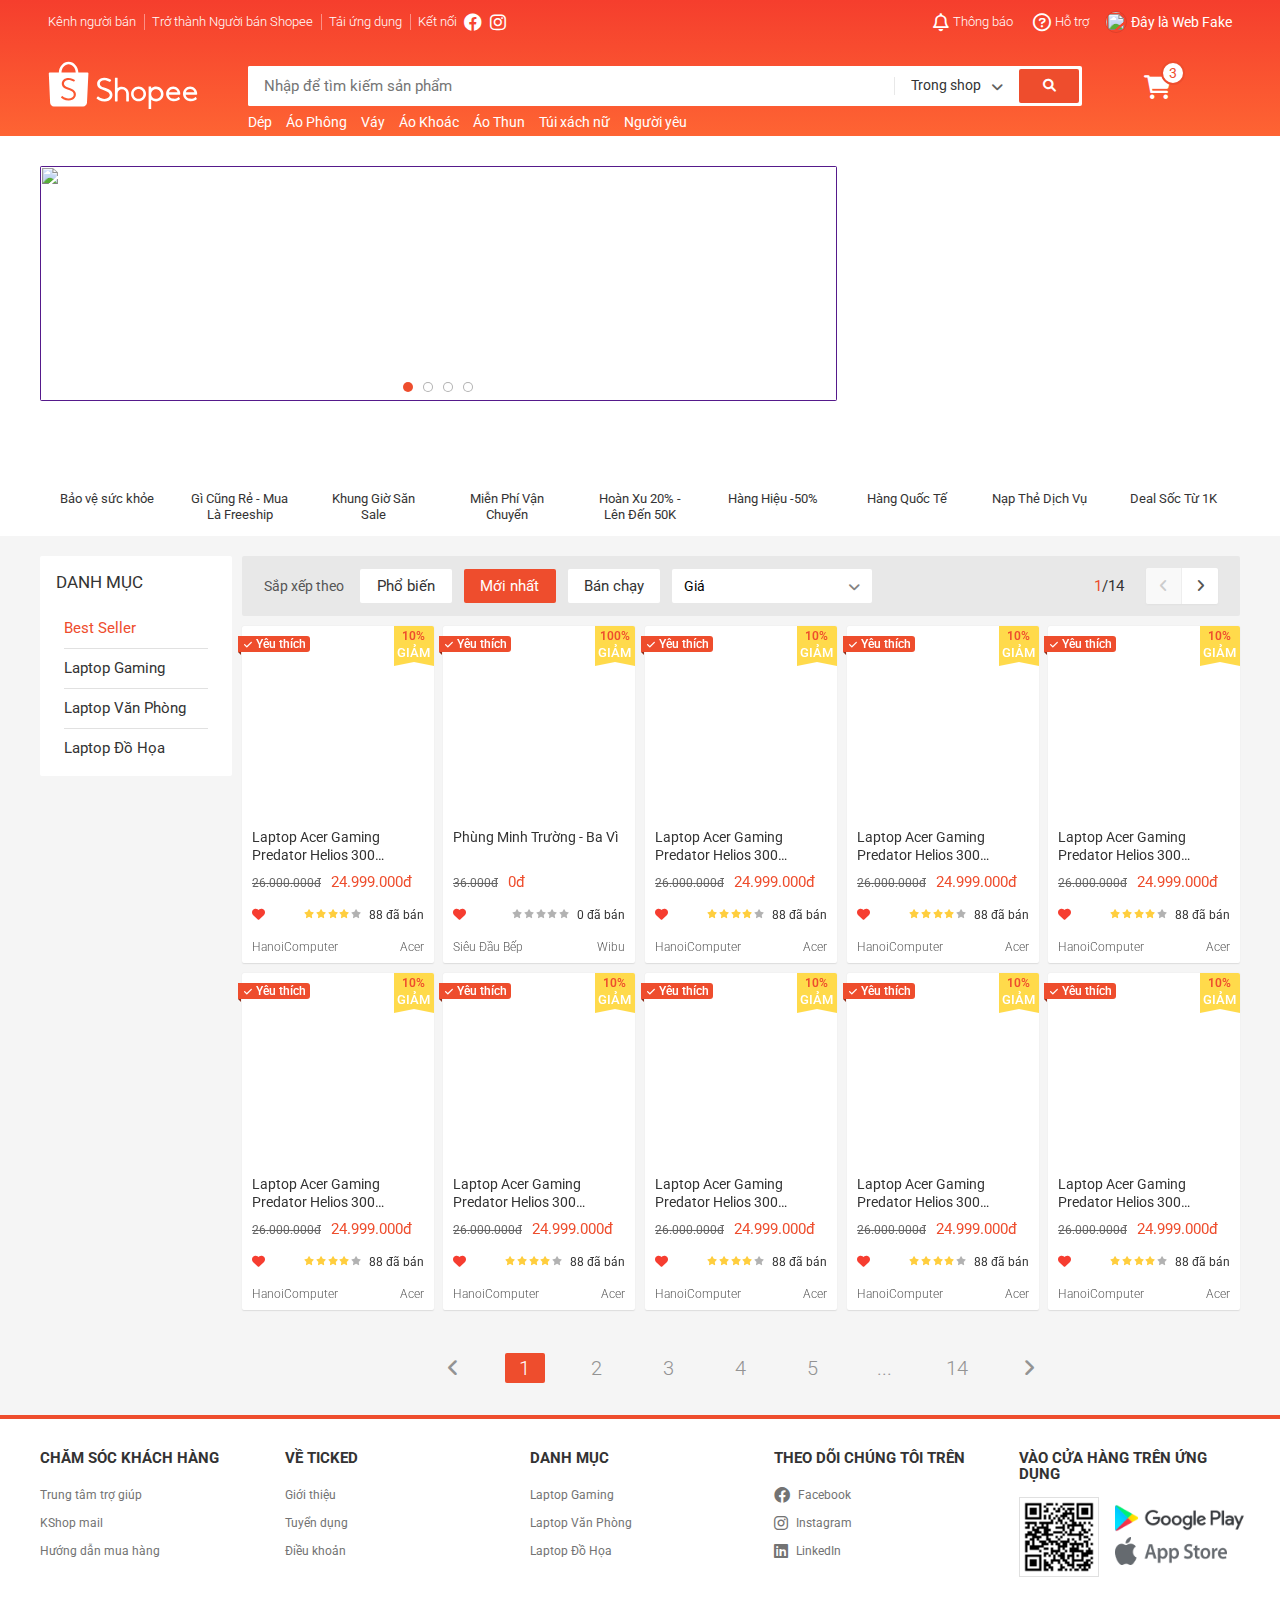
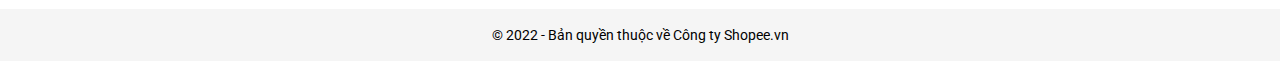
==== index.html @ f44d0841 "Bán SV" ====
<!DOCTYPE html>
<html lang="en">

<head>
    <meta charset="UTF-8">
    <meta http-equiv="X-UA-Compatible" content="IE=edge">
    <meta name="viewport" content="width=device-width, initial-scale=1.0">
    <title>Shopee Việt Nam | Mua và Bán Trên Ứng Dụng Di Động hoặc Website</title>
    <link rel="shortcut icon" href="./assets/img/shopee.svg" type="image/x-icon">
    <link rel="stylesheet" href="./assets/css/normalize.min.css">
    <link rel="stylesheet" href="./assets/css/base.css">
    <link rel="stylesheet" href="./assets/css/main.css">
    <link rel="stylesheet" href="./assets/css/grid.css">
    <link rel="stylesheet" href="./assets/css/responsive.css">
    <link rel="stylesheet" href="./assets/font/fontawesome-free-6.1.1/css/all.min.css">
    <link href="https://fonts.googleapis.com/css2?family=Roboto:wght@300;400;500;700&display=swap&subset=vietnamese"
        rel="stylesheet">
</head>

<body>
    <div class="app">
        <!-- Header -->
        <header class="header">
            <div class="grid wide">
                <nav class="header__navbar hide-on-mobile-tablet">
                    <ul class="header__navbar-list">
                        <li class="header__navbar-item">
                            <a href="https://banhang.shopee.vn/"
                                class="header__navbar-item-link header__navbar-item--separate">Kênh người bán</a>
                        </li>
                        <li class="header__navbar-item">
                            <a href="https://shopee.vn/m/sell-on-shopee"
                                class="header__navbar-item-link header__navbar-item--separate">Trở thành Người bán
                                Shopee</a>
                        </li>
                        <li class="header__navbar-item header__navbar-item--has-qr header__navbar-item--separate">
                            Tải ứng dụng

                            <!-- Header QR Code -->
                            <div class="header__qr">
                                <img class="header__qr-img" src="./assets/img/qr_code.png" alt="QR code">
                                <div class="header__qr-apps">
                                    <a href="" class="header__qr-link">
                                        <img src="./assets/img/googleplay.png" alt="Google Play"
                                            class="header__qr-download-img">
                                    </a>
                                    <a href="" class="header__qr-link">
                                        <img src="./assets/img/appstore.png" alt="Appstore"
                                            class="header__qr-download-img">
                                    </a>
                                </div>
                            </div>
                        </li>
                        <li class="header__navbar-item">
                            <span class="header__navbar-title--no-pointer">Kết nối</span>
                            <a href="https://www.facebook.com/khoahd7621/" class="header__navbar-icon-link">
                                <i class="header__navbar-icon fa-brands fa-facebook"></i>
                            </a>
                            <a href="https://www.instagram.com/khoahd7621/" class="header__navbar-icon-link">
                                <i class="header__navbar-icon fa-brands fa-instagram"></i>
                            </a>
                        </li>
                    </ul>
                    <ul class="header__navbar-list">
                        <li class="header__navbar-item header__navbar-item--has-notify">
                            <a href="#" class="header__navbar-item-link">
                                <i class="header__navbar-icon far fa-bell"></i>
                                Thông báo
                            </a>

                            <!-- Header Notification  -->
                            <div class="header__notify">
                                <header class="header__notify-header">
                                    <h3>Thông báo mới nhận</h3>
                                </header>
                                <ul class="header__notify-list">
                                    <li class="header__notify-item header__notify-item--viewed">
                                        <a href="" class="header__notify-link">
                                            <img src="https://www.vietskin.vn/wp-content/uploads/2020/08/image-skincare-9.jpg"
                                                alt="" class="header__notify-img">
                                            <div class="header__notify-info">
                                                <span class="header__notify-name">Xác thực chính hãng nguồn gốc các sản
                                                    phẩm Ohui</span>
                                                <span class="header__notify-description">Xác thực chính hãng nguồn gốc
                                                    các sản phẩm Ohui</span>
                                            </div>
                                        </a>
                                    </li>
                                    <li class="header__notify-item">
                                        <a href="" class="header__notify-link">
                                            <img src="https://luanvanviet.com/wp-content/uploads/2020/08/hinh-anh-san-pham-la-gi-4.jpg"
                                                alt="" class="header__notify-img">
                                            <div class="header__notify-info">
                                                <span class="header__notify-name">Sale Sốc bộ dưỡng Ohui The First Tái
                                                    tạo trẻ hóa da SALE OFF 70%</span>
                                                <span class="header__notify-description">Siêu sale duy nhất 3 ngày 11 -
                                                    13/12/2022</span>
                                            </div>
                                        </a>
                                    </li>
                                    <li class="header__notify-item">
                                        <a href="" class="header__notify-link">
                                            <img src="http://d20aeo683mqd6t.cloudfront.net/vi/articles/title_images/000/040/760/medium/Hadalabo-5822.jpg?2021"
                                                alt="" class="header__notify-img">
                                            <div class="header__notify-info">
                                                <span class="header__notify-name">DA NHẠY CẢM THÌ CÓ DÙNG ĐƯỢC SECRET
                                                    KHÔNG?</span>
                                                <span class="header__notify-description">"Da mình nhạy cảm thì có dùng
                                                    được Secret không?"</span>
                                            </div>
                                        </a>
                                    </li>
                                    <li class="header__notify-item">
                                        <a href="" class="header__notify-link">
                                            <img src="https://www.thmilk.vn/wp-content/uploads/2021/03/RICE_464x297.jpg"
                                                alt="" class="header__notify-img">
                                            <div class="header__notify-info">
                                                <span class="header__notify-name">BỘ SƯU TẬP PHIÊN BẢN GIỚI HẠN MÙA LỆ
                                                    HỘI 2021</span>
                                                <span class="header__notify-description">BỘ SƯU TẬP PHIÊN BẢN GIỚI HẠN
                                                    MÙA LỆ HỘI 2021</span>
                                            </div>
                                        </a>
                                    </li>
                                </ul>
                                <footer class="header__notify-footer">
                                    <a href="#" class="header__notify-footer-btn">
                                        Xem tất cả
                                    </a>
                                </footer>
                            </div>
                        </li>
                        <li class="header__navbar-item">
                            <a href="https://help.shopee.vn/vn/s" class="header__navbar-item-link">
                                <i class="header__navbar-icon far fa-circle-question"></i>
                                Hỗ trợ
                            </a>
                        </li>
                        <!-- <li class="header__navbar-item header__navbar-item--bold header__navbar-item--separate">
                            Đăng ký
                        </li>
                        <li class="header__navbar-item header__navbar-item--bold">
                            Đăng nhập
                        </li> -->
                        <li class="header__navbar-item header__navbar-user">
                            <img src="https://i.pinimg.com/736x/13/2e/a7/132ea72d2bc3b85d90409c9e8f2d0f4a.jpg" alt=""
                                class="header__navbar-user-img">
                            <span class="header__navbar-user-name">Đây là Web Fake</span>

                            <ul class="header__navbar-user-menu">
                                <li class="header__navbar-user-item">
                                    <a href="">Tài khoản của tôi</a>
                                </li>
                                <li class="header__navbar-user-item">
                                    <a href="">Địa chỉ của tôi</a>
                                </li>
                                <li class="header__navbar-user-item">
                                    <a href="">Đơn mua</a>
                                </li>
                                <li class="header__navbar-user-item header__navbar-user-item--separate">
                                    <a href="">Đăng xuất</a>
                                </li>
                            </ul>
                        </li>
                    </ul>
                </nav>

                <!-- Header with search -->
                <div class="header-with-search">
                    <label for="mobile-search-checkbox" class="header__mobile-search">
                        <i class="header__mobile-search-icon fa-solid fa-magnifying-glass"></i>
                    </label>

                    <div class="header__logo hide-on-tablet">
                        <a href="./" class="header__logo-link">
                            <svg viewBox="0 0 192 65"
                                class="header__logo-img shopee-svg-icon header-with-search__shopee-logo icon-shopee-logo">
                                <g fill-rule="evenodd">
                                    <path fill="#fff"
                                        d="M35.6717403 44.953764c-.3333497 2.7510509-2.0003116 4.9543414-4.5823845 6.0575984-1.4379707.6145919-3.36871.9463856-4.896954.8421628-2.3840266-.0911143-4.6237865-.6708937-6.6883352-1.7307424-.7375522-.3788551-1.8370513-1.1352759-2.6813095-1.8437757-.213839-.1790053-.239235-.2937577-.0977428-.4944671.0764015-.1151823.2172535-.3229831.5286218-.7791994.45158-.6616533.5079208-.7446018.5587128-.8221779.14448-.2217688.3792333-.2411091.6107855-.0588804.0243289.0189105.0243289.0189105.0426824.0333083.0379873.0294402.0379873.0294402.1276204.0990653.0907002.0706996.14448.1123887.166248.1287205 2.2265285 1.7438508 4.8196989 2.7495466 7.4376251 2.8501162 3.6423042-.0496401 6.2615109-1.6873341 6.7308041-4.2020035.5160305-2.7675977-1.6565047-5.1582742-5.9070334-6.4908212-1.329344-.4166762-4.6895175-1.7616869-5.3090528-2.1250697-2.9094471-1.7071043-4.2697358-3.9430584-4.0763845-6.7048539.296216-3.8283059 3.8501677-6.6835796 8.340785-6.702705 2.0082079-.004083 4.0121475.4132378 5.937338 1.2244562.6816382.2873109 1.8987274.9496089 2.3189359 1.2633517.2420093.1777159.2898136.384872.1510957.60836-.0774686.12958-.2055158.3350171-.4754821.7632974l-.0029878.0047276c-.3553311.5640922-.3664286.5817134-.447952.7136572-.140852.2144625-.3064598.2344475-.5604202.0732783-2.0600669-1.3839063-4.3437898-2.0801572-6.8554368-2.130442-3.126914.061889-5.4706057 1.9228561-5.6246892 4.4579402-.0409751 2.2896772 1.676352 3.9613243 5.3858811 5.2358503 7.529819 2.4196871 10.4113092 5.25648 9.869029 9.7292478M26.3725216 5.42669372c4.9022893 0 8.8982174 4.65220288 9.0851664 10.47578358H17.2875686c.186949-5.8235807 4.1828771-10.47578358 9.084953-10.47578358m25.370857 11.57065968c0-.6047069-.4870064-1.0948761-1.0875481-1.0948761h-11.77736c-.28896-7.68927544-5.7774923-13.82058185-12.5059489-13.82058185-6.7282432 0-12.2167755 6.13130641-12.5057355 13.82058185l-11.79421958.0002149c-.59136492.0107446-1.06748731.4968309-1.06748731 1.0946612 0 .0285807.00106706.0569465.00320118.0848825H.99995732l1.6812605 37.0613963c.00021341.1031483.00405483.2071562.01173767.3118087.00170729.0236381.003628.0470614.00554871.0704847l.00362801.0782207.00405483.004083c.25545428 2.5789222 2.12707837 4.6560709 4.67201764 4.7519129l.00576212.0055872h37.4122078c.0177132.0002149.0354264.0004298.0531396.0004298.0177132 0 .0354264-.0002149.0531396-.0004298h.0796027l.0017073-.0015043c2.589329-.0706995 4.6867431-2.1768587 4.9082648-4.787585l.0012805-.0012893.0017073-.0350275c.0021341-.0275062.0040548-.0547975.0057621-.0823037.0040548-.065757.0068292-.1312992.0078963-.1964115l1.8344904-37.207738h-.0012805c.001067-.0186956.0014939-.0376062.0014939-.0565167M176.465457 41.1518926c.720839-2.3512494 2.900423-3.9186779 5.443734-3.9186779 2.427686 0 4.739107 1.6486899 5.537598 3.9141989l.054826.1556978h-11.082664l.046506-.1512188zm13.50267 3.4063683c.014933.0006399.014933.0006399.036906.0008531.021973-.0002132.021973-.0002132.044372-.0008531.53055-.0243144.950595-.4766911.950595-1.0271786 0-.0266606-.000853-.0496953-.00256-.0865936.000427-.0068251.000427-.020262.000427-.0635588 0-5.1926268-4.070748-9.4007319-9.09145-9.4007319-5.020488 0-9.091235 4.2081051-9.091235 9.4007319 0 .3871116.022399.7731567.067838 1.1568557l.00256.0204753.01408.1013102c.250022 1.8683731 1.047233 3.5831812 2.306302 4.9708108-.00064-.0006399.00064.0006399.007253.0078915 1.396026 1.536289 3.291455 2.5833031 5.393601 2.9748936l.02752.0053321v-.0027727l.13653.0228215c.070186.0119439.144211.0236746.243409.039031 2.766879.332724 5.221231-.0661182 7.299484-1.1127057.511777-.2578611.971928-.5423827 1.37064-.8429007.128211-.0968312.243622-.1904632.34346-.2781231.051412-.0452164.092372-.083181.114131-.1051493.468898-.4830897.498124-.6543572.215249-1.0954297-.31146-.4956734-.586228-.9179769-.821744-1.2675504-.082345-.1224254-.154023-.2267215-.214396-.3133151-.033279-.0475624-.033279-.0475624-.054399-.0776356-.008319-.0117306-.008319-.0117306-.013866-.0191956l-.00256-.0038391c-.256208-.3188605-.431565-.3480805-.715933-.0970445-.030292.0268739-.131624.1051493-.14997.1245582-1.999321 1.775381-4.729508 2.3465571-7.455854 1.7760208-.507724-.1362888-.982595-.3094759-1.419919-.5184948-1.708127-.8565509-2.918343-2.3826022-3.267563-4.1490253l-.02752-.1394881h13.754612zM154.831964 41.1518926c.720831-2.3512494 2.900389-3.9186779 5.44367-3.9186779 2.427657 0 4.739052 1.6486899 5.537747 3.9141989l.054612.1556978h-11.082534l.046505-.1512188zm13.502512 3.4063683c.015146.0006399.015146.0006399.037118.0008531.02176-.0002132.02176-.0002132.044159-.0008531.530543-.0243144.950584-.4766911.950584-1.0271786 0-.0266606-.000854-.0496953-.00256-.0865936.000426-.0068251.000426-.020262.000426-.0635588 0-5.1926268-4.070699-9.4007319-9.091342-9.4007319-5.020217 0-9.091343 4.2081051-9.091343 9.4007319 0 .3871116.022826.7731567.068051 1.1568557l.00256.0204753.01408.1013102c.250019 1.8683731 1.04722 3.5831812 2.306274 4.9708108-.00064-.0006399.00064.0006399.007254.0078915 1.396009 1.536289 3.291417 2.5833031 5.393538 2.9748936l.027519.0053321v-.0027727l.136529.0228215c.070184.0119439.144209.0236746.243619.039031 2.766847.332724 5.22117-.0661182 7.299185-1.1127057.511771-.2578611.971917-.5423827 1.370624-.8429007.128209-.0968312.243619-.1904632.343456-.2781231.051412-.0452164.09237-.083181.11413-.1051493.468892-.4830897.498118-.6543572.215246-1.0954297-.311457-.4956734-.586221-.9179769-.821734-1.2675504-.082344-.1224254-.154022-.2267215-.21418-.3133151-.033492-.0475624-.033492-.0475624-.054612-.0776356-.008319-.0117306-.008319-.0117306-.013866-.0191956l-.002346-.0038391c-.256419-.3188605-.431774-.3480805-.716138-.0970445-.030292.0268739-.131623.1051493-.149969.1245582-1.999084 1.775381-4.729452 2.3465571-7.455767 1.7760208-.507717-.1362888-.982582-.3094759-1.419902-.5184948-1.708107-.8565509-2.918095-2.3826022-3.267311-4.1490253l-.027733-.1394881h13.754451zM138.32144123 49.7357905c-3.38129629 0-6.14681004-2.6808521-6.23169343-6.04042014v-.31621743c.08401943-3.35418649 2.85039714-6.03546919 6.23169343-6.03546919 3.44242097 0 6.23320537 2.7740599 6.23320537 6.1960534 0 3.42199346-2.7907844 6.19605336-6.23320537 6.19605336m.00172791-15.67913203c-2.21776751 0-4.33682838.7553485-6.03989586 2.140764l-.19352548.1573553V34.6208558c0-.4623792-.0993546-.56419733-.56740117-.56419733h-2.17651376c-.47409424 0-.56761716.09428403-.56761716.56419733v27.6400724c0 .4539841.10583425.5641973.56761716.5641973h2.17651376c.46351081 0 .56740117-.1078454.56740117-.5641973V50.734168l.19352548.1573553c1.70328347 1.3856307 3.82234434 2.1409792 6.03989586 2.1409792 5.27140956 0 9.54473746-4.2479474 9.54473746-9.48802964 0-5.239867-4.2733279-9.48781439-9.54473746-9.48781439M115.907646 49.5240292c-3.449458 0-6.245805-2.7496948-6.245805-6.1425854 0-3.3928907 2.79656-6.1427988 6.245805-6.1427988 3.448821 0 6.24538 2.7499081 6.24538 6.1427988 0 3.3926772-2.796346 6.1425854-6.24538 6.1425854m.001914-15.5438312c-5.28187 0-9.563025 4.2112903-9.563025 9.4059406 0 5.1944369 4.281155 9.4059406 9.563025 9.4059406 5.281657 0 9.562387-4.2115037 9.562387-9.4059406 0-5.1946503-4.280517-9.4059406-9.562387-9.4059406M94.5919049 34.1890939c-1.9281307 0-3.7938902.6198995-5.3417715 1.7656047l-.188189.1393105V23.2574169c0-.4254677-.1395825-.5643476-.5649971-.5643476h-2.2782698c-.4600414 0-.5652122.1100273-.5652122.5643476v29.2834155c0 .443339.1135587.5647782.5652122.5647782h2.2782698c.4226187 0 .5649971-.1457701.5649971-.5647782v-9.5648406c.023658-3.011002 2.4931278-5.4412923 5.5299605-5.4412923 3.0445753 0 5.516841 2.4421328 5.5297454 5.4630394v9.5430935c0 .4844647.0806524.5645628.5652122.5645628h2.2726775c.481764 0 .565212-.0824666.565212-.5645628v-9.5710848c-.018066-4.8280677-4.0440197-8.7806537-8.9328471-8.7806537M62.8459442 47.7938061l-.0053397.0081519c-.3248668.4921188-.4609221.6991347-.5369593.8179812-.2560916.3812097-.224267.551113.1668119.8816949.91266.7358184 2.0858968 1.508535 2.8774525 1.8955369 2.2023021 1.076912 4.5810275 1.646045 7.1017886 1.6975309 1.6283921.0821628 3.6734936-.3050536 5.1963734-.9842376 2.7569891-1.2298679 4.5131066-3.6269626 4.8208863-6.5794607.4985136-4.7841067-2.6143125-7.7747902-10.6321784-10.1849709l-.0021359-.0006435c-3.7356476-1.2047686-5.4904836-2.8064071-5.4911243-5.0426086.1099976-2.4715346 2.4015793-4.3179454 5.4932602-4.4331449 2.4904317.0062212 4.6923065.6675996 6.8557356 2.0598624.4562232.2767364.666607.2256796.9733188-.172263.035242-.0587797.1332787-.2012238.543367-.790093l.0012815-.0019308c.3829626-.5500403.5089793-.7336731.5403767-.7879478.258441-.4863266.2214903-.6738208-.244985-1.0046173-.459427-.3290803-1.7535544-1.0024722-2.4936356-1.2978721-2.0583439-.8211991-4.1863175-1.2199998-6.3042524-1.1788111-4.8198184.1046878-8.578747 3.2393171-8.8265087 7.3515337-.1572005 2.9703036 1.350301 5.3588174 4.5000778 7.124567.8829712.4661613 4.1115618 1.6865902 5.6184225 2.1278667 4.2847814 1.2547527 6.5186944 3.5630343 6.0571315 6.2864205-.4192725 2.4743234-3.0117991 4.1199394-6.6498372 4.2325647-2.6382344-.0549182-5.2963324-1.0217793-7.6043603-2.7562084-.0115337-.0083664-.0700567-.0519149-.1779185-.1323615-.1516472-.1130543-.1516472-.1130543-.1742875-.1300017-.4705335-.3247898-.7473431-.2977598-1.0346184.1302162-.0346012.0529875-.3919333.5963776-.5681431.8632459">
                                    </path>
                                </g>
                            </svg>
                        </a>
                    </div>

                    <input type="checkbox" hidden id="mobile-search-checkbox" class="mobile-search-checkbox">

                    <div class="header__search">
                        <div class="header__search-input-wrap">
                            <!-- Header search input -->
                            <input type="text" class="header__search-input" placeholder="Nhập để tìm kiếm sản phẩm">

                            <!-- History search box -->
                            <div class="header__search-history">
                                <h3 class="header__search-history-heading">Lịch sử tìm kiếm</h3>
                                <ul class="header__search-history-list">
                                    <li class="header__search-history-item">
                                        <a href="#">
                                            BẬT MÍ 5.5 - SĂN TRƯỚC MÃ 5.5
                                            <img src="https://cf.shopee.vn/file/491389dce9eabc3510a3e8a21cc40ef7"
                                                alt="Sale">
                                        </a>
                                    </li>
                                    <li class="header__search-history-item">
                                        <a href="#">Kem trị mụn</a>
                                    </li>
                                    <li class="header__search-history-item">
                                        <a href="#">Iphone 13 Pro Max</a>
                                    </li>
                                    <li class="header__search-history-item">
                                        <a href="#">Máy tính xách tay</a>
                                    </li>
                                </ul>
                            </div>
                        </div>
                        <div class="header__search-select">
                            <span class="header__search-select-label">
                                Trong shop
                                <i class="header__search-select-icon fa-solid fa-angle-down"></i>
                            </span>

                            <!-- Search option box -->
                            <ul class="header__search-option">
                                <li class="header__search-option-item header__search-option-item--active">
                                    <span>Trong shop</span>
                                    <i class="fa-solid fa-check"></i>
                                </li>
                                <li class="header__search-option-item">
                                    <span>Ngoài shop</span>
                                    <i class="fa-solid fa-check"></i>
                                </li>
                            </ul>
                        </div>
                        <button class="header__search-btn">
                            <i class="header__search-btn-icon fa-solid fa-magnifying-glass"></i>
                        </button>

                        <!-- Header search suggest -->
                        <ul class="header__search-suggest-list hide-on-mobile-tablet">
                            <li class="header__search-suggest-list-item">
                                <a href="#" class="header__search-suggest-link">Dép</a>
                            </li>
                            <li class="header__search-suggest-list-item">
                                <a href="#" class="header__search-suggest-link">Áo Phông</a>
                            </li>
                            <li class="header__search-suggest-list-item">
                                <a href="#" class="header__search-suggest-link">Váy</a>
                            </li>
                            <li class="header__search-suggest-list-item">
                                <a href="#" class="header__search-suggest-link">Áo Khoác</a>
                            </li>
                            <li class="header__search-suggest-list-item">
                                <a href="#" class="header__search-suggest-link">Áo Thun</a>
                            </li>
                            <li class="header__search-suggest-list-item">
                                <a href="#" class="header__search-suggest-link">Túi xách nữ</a>
                            </li>
                            <li class="header__search-suggest-list-item">
                                <a href="#" class="header__search-suggest-link">Người yêu</a>
                            </li>
                        </ul>
                    </div>

                    <!-- Cart layout -->
                    <div class="header__cart">
                        <div class="header__cart-wrap">
                            <i class="header__cart-icon fa-solid fa-cart-shopping"></i>

                            <span class="header__cart-notice">3</span>

                            <!-- No cart: header__cart-list--no-cart -->
                            <div class="header__cart-list">
                                <img src="./assets/img/no_cart.png" alt="No cart" class="header__cart-no-cart-img">
                                <span class="header__cart-no-cart-msg">Chưa có sản phẩm</span>

                                <h4 class="header__cart-heading">Sản phẩm đã thêm</h4>
                                <ul class="header__cart-list-item">
                                    <!-- Cart item -->
                                    <li class="header__cart-item">
                                        <img src="https://runningwithmiles.boardingarea.com/wp-content/uploads/2015/02/Screen-Shot-2015-02-26-at-3.57.06-PM.png"
                                            alt="" class="header__cart-img">
                                        <div class="header__cart-item-info">
                                            <div class="header__cart-item-head">
                                                <h5 class="header__cart-item-name">Máy ảnh samsung DSLR 3D</h5>
                                                <div class="divheader__cart-item-price-wrap">
                                                    <span class="header__cart-item-price">2.000.000đ</span>
                                                    <span class="header__cart-item-multiply">x</span>
                                                    <span class="header__cart-item-qnt">2</span>
                                                </div>
                                            </div>
                                            <div class="header__cart-item-body">
                                                <span class="header__cart-item-description">
                                                    Phân loại: Bạc
                                                </span>
                                                <span class="header__cart-item-remove">
                                                    Xóa
                                                </span>
                                            </div>
                                        </div>
                                    </li>
                                    <!-- Cart item -->
                                    <li class="header__cart-item">
                                        <img src="https://raw.githubusercontent.com/megadiiiii/shopee-phishing/refs/heads/main/res/quality_restoration_20240707140436264.jpg?token=GHSAT0AAAAAAC3B6TYBQCHLA5NAOTGXK5VCZ2HIA2A"
                                            alt="" class="header__cart-img">
                                        <div class="header__cart-item-info">
                                            <div class="header__cart-item-head">
                                                <h5 class="header__cart-item-name">Amm Ngân</h5>
                                                <div class="divheader__cart-item-price-wrap">
                                                    <span class="header__cart-item-price">0đ</span>
                                                    <span class="header__cart-item-multiply">x</span>
                                                    <span class="header__cart-item-qnt">1</span>
                                                </div>
                                            </div>
                                            <div class="header__cart-item-body">
                                                <span class="header__cart-item-description">
                                                    Phân loại: Quà tặng (Onlyfans)
                                                </span>
                                                <span class="header__cart-item-remove">
                                                    Xóa
                                                </span>
                                            </div>
                                        </div>
                                    </li>

                                    <!-- Cart item -->
                                    <li class="header__cart-item">
                                        <img src="http://scontent.webpluscnd.net/photos-df/a-0/3764-2194538-1/laptop-asus-gaming-rog-strix-g-g731gth7114t.png?atk=4eb081075dd7d7faad048034c002a610"
                                            alt="" class="header__cart-img">
                                        <div class="header__cart-item-info">
                                            <div class="header__cart-item-head">
                                                <h5 class="header__cart-item-name">
                                                    Laptop Asus Gaming ROG Strix</h5>
                                                <div class="divheader__cart-item-price-wrap">
                                                    <span class="header__cart-item-price">29.000.000đ</span>
                                                    <span class="header__cart-item-multiply">x</span>
                                                    <span class="header__cart-item-qnt">1</span>
                                                </div>
                                            </div>
                                            <div class="header__cart-item-body">
                                                <span class="header__cart-item-description">
                                                    Phân loại: Laptop Gaming
                                                </span>
                                                <span class="header__cart-item-remove">
                                                    Xóa
                                                </span>
                                            </div>
                                        </div>
                                    </li>

                                    <!-- Cart item -->
                                    <li class="header__cart-item">
                                        <img src="[data-uri]"
                                            alt="" class="header__cart-img">
                                        <div class="header__cart-item-info">
                                            <div class="header__cart-item-head">
                                                <h5 class="header__cart-item-name">
                                                    Chuột không dây Logitech G903
                                                </h5>
                                                <div class="divheader__cart-item-price-wrap">
                                                    <span class="header__cart-item-price">1.999.000đ</span>
                                                    <span class="header__cart-item-multiply">x</span>
                                                    <span class="header__cart-item-qnt">1</span>
                                                </div>
                                            </div>
                                            <div class="header__cart-item-body">
                                                <span class="header__cart-item-description">
                                                    Phân loại: Chuột gaming
                                                </span>
                                                <span class="header__cart-item-remove">
                                                    Xóa
                                                </span>
                                            </div>
                                        </div>
                                    </li>
                                </ul>

                                <a href="Checkout.html" class="header__cart-view-cart btn btn--primary">Thanh toán</a>
                            </div>
                        </div>
                    </div>
                </div>
            </div>
            <ul class="header__sort-bar">
                <li class="header__sort-item">
                    <a href="" class="header__sort-link">Liên quan</a>
                </li>
                <li class="header__sort-item header__sort-item--active">
                    <a href="" class="header__sort-link">Mới nhất</a>
                </li>
                <li class="header__sort-item">
                    <a href="" class="header__sort-link">Bán chạy</a>
                </li>
                <li class="header__sort-item">
                    <a href="" class="header__sort-link">Giá</a>
                </li>
            </ul>
        </header>

        <!-- Banner section -->
        <div class="app__banner">
            <div class="grid wide">
                <div class="row sm-gutter app__banner-content">
                    <div class="col l-8 m-12 c-12">
                        <div class="full-home-banners__main">
                            <div class="full-home-banners__main-inner">
                                <a href="" class="full-home-banners__main-item active">
                                    <img src="https://cf.shopee.vn/file/8da7a277ab0b311b9152070ac7e2c217_xxhdpi" alt="">
                                </a>
                                <a href="" class="full-home-banners__main-item">
                                    <img src="https://cf.shopee.vn/file/cbd678911fdabb577ec97dcb7efd7141_xxhdpi" alt="">
                                </a>
                                <a href="" class="full-home-banners__main-item">
                                    <img src="https://cf.shopee.vn/file/6da82e01627122bf22b8bcc014fc90af_xxhdpi" alt="">
                                </a>
                                <a href="" class="full-home-banners__main-item">
                                    <img src="https://cf.shopee.vn/file/a2fbff9877089bcc52674d5a4215d9c7_xxhdpi" alt="">
                                </a>
                            </div>
                            <div class="full-home-banners__main-controls">
                                <i class="carosel-btn-left fa-solid fa-angle-left"></i>
                                <i class="carosel-btn-right fa-solid fa-angle-right"></i>
                            </div>
                            <div class="full-home-banners__main-indicators">
                                <div class="full-home-bannders__main-dot active"></div>
                                <div class="full-home-bannders__main-dot"></div>
                                <div class="full-home-bannders__main-dot"></div>
                                <div class="full-home-bannders__main-dot"></div>
                            </div>
                        </div>
                    </div>
                    <div class="col l-4 m-12">
                        <div class="row sm-gutter-tablet">
                            <a href="#" class="col l-12 m-6 full-home-banners__right-link">
                                <div class="full-home-banners__right-img"
                                    style="background-image: url('https://cf.shopee.vn/file/7838079195aa34290179f39d1b496d69_xhdpi')">
                                </div>
                            </a>
                            <a href="#" class="col l-12 m-6 full-home-banners__right-link">
                                <div class="full-home-banners__right-img"
                                    style="background-image: url('https://cf.shopee.vn/file/735586d941db9bb7dfe1afcde9179d15_xhdpi')">
                                </div>
                            </a>
                        </div>
                    </div>
                </div>

                <ul class="app__banner-list">
                    <li class="banner-list__item">
                        <a href="" class="banner-list__link">
                            <div class="banner-list__img"
                                style="background-image: url('https://cf.shopee.vn/file/3820374516083447a858e6f303441170_xhdpi');">
                            </div>
                            <span class="banner-list__title">Bảo vệ sức khỏe</span>
                        </a>
                    </li>
                    <li class="banner-list__item">
                        <a href="" class="banner-list__link">
                            <div class="banner-list__img"
                                style="background-image: url('https://cf.shopee.vn/file/b3535d7e56c58c4ebe9a87672d38cc5e_xhdpi');">
                            </div>
                            <span class="banner-list__title">Gì Cũng Rẻ - Mua Là Freeship</span>
                        </a>
                    </li>
                    <li class="banner-list__item">
                        <a href="" class="banner-list__link">
                            <div class="banner-list__img"
                                style="background-image: url('https://cf.shopee.vn/file/46a2a2c810622f314d78455da5e5d926_xhdpi');">
                            </div>
                            <span class="banner-list__title">Khung Giờ Săn Sale</span>
                        </a>
                    </li>
                    <li class="banner-list__item">
                        <a href="" class="banner-list__link">
                            <div class="banner-list__img"
                                style="background-image: url('https://cf.shopee.vn/file/c7a2e1ae720f9704f92f72c9ef1a494a_xhdpi');">
                            </div>
                            <span class="banner-list__title">Miễn Phí Vận Chuyển</span>
                        </a>
                    </li>
                    <li class="banner-list__item">
                        <a href="" class="banner-list__link">
                            <div class="banner-list__img"
                                style="background-image: url('https://cf.shopee.vn/file/9da9a3acb5520d601f86a90434f455a5_xhdpi');">
                            </div>
                            <span class="banner-list__title">Hoàn Xu 20% - Lên Đến 50K</span>
                        </a>
                    </li>
                    <li class="banner-list__item">
                        <a href="" class="banner-list__link">
                            <div class="banner-list__img"
                                style="background-image: url('https://cf.shopee.vn/file/765ca66457ec08802f74c529f71a99b7_xhdpi');">
                            </div>
                            <span class="banner-list__title">Hàng Hiệu -50%</span>
                        </a>
                    </li>
                    <li class="banner-list__item">
                        <a href="" class="banner-list__link">
                            <div class="banner-list__img"
                                style="background-image: url('https://cf.shopee.vn/file/a08ab28962514a626195ef0415411585_xhdpi');">
                            </div>
                            <span class="banner-list__title">Hàng Quốc Tế</span>
                        </a>
                    </li>
                    <li class="banner-list__item">
                        <a href="" class="banner-list__link">
                            <div class="banner-list__img"
                                style="background-image: url('https://cf.shopee.vn/file/9df57ba80ca225e67c08a8a0d8cc7b85_xhdpi');">
                            </div>
                            <span class="banner-list__title">Nạp Thẻ Dịch Vụ</span>
                        </a>
                    </li>
                    <li class="banner-list__item">
                        <a href="" class="banner-list__link">
                            <div class="banner-list__img"
                                style="background-image: url('https://cf.shopee.vn/file/96385a65fa50800e096bb790fa5c1dba_xhdpi');">
                            </div>
                            <span class="banner-list__title">Deal Sốc Từ 1K</span>
                        </a>
                    </li>
                </ul>
            </div>
        </div>

        <!-- Container -->
        <div class="app__container">
            <div class="grid wide">
                <div class="row sm-gutter app_content">
                    <!-- Category left bar -->
                    <div class="col l-2 m-0 c-0">
                        <nav class="category">
                            <h3 class="category__heading">Danh mục</h3>

                            <ul class="category-list">
                                <li class="category-item category-item--active">
                                    <a href="#" class="category-item__link">Best Seller</a>
                                </li>
                                <li class="category-item">
                                    <a href="#" class="category-item__link">Laptop Gaming</a>
                                </li>
                                <li class="category-item">
                                    <a href="#" class="category-item__link">Laptop Văn Phòng</a>
                                </li>
                                <li class="category-item">
                                    <a href="#" class="category-item__link">Laptop Đồ Họa</a>
                                </li>
                            </ul>
                        </nav>
                    </div>

                    <!-- Product -->
                    <div class="col l-10 m-12 c-12">
                        <!-- Filter bar -->
                        <div class="home-filter hide-on-mobile-tablet">
                            <span class="home-filter__label">Sắp xếp theo</span>
                            <button class="home-filter__btn btn">Phổ biến</button>
                            <button class="home-filter__btn btn btn--primary">Mới nhất</button>
                            <button class="home-filter__btn btn">Bán chạy</button>

                            <div class="select-input">
                                <span class="select-input__label">Giá</span>
                                <i class="select-input__icon fa-solid fa-angle-down"></i>

                                <!-- List options -->
                                <ul class="select-input__list">
                                    <li class="select-input__item">
                                        <a href="" class="select-input__link">
                                            Giá: Thấp đến Cao
                                        </a>
                                    </li>
                                    <li class="select-input__item">
                                        <a href="" class="select-input__link">
                                            Giá: Cao đến Thấp
                                        </a>
                                    </li>
                                </ul>
                            </div>

                            <div class="home-filter__page">
                                <span class="home-filter__page-num">
                                    <span class="home-filter__page-current">1</span>/<span
                                        class="home-filter__page-total">14</span>
                                </span>
                                <div class="home-filter__page-control">
                                    <a href="" class="home-filter__page-btn home-filter__page-btn-disabled">
                                        <i class="home-filter__page-icon fa-solid fa-angle-left"></i>
                                    </a>
                                    <a href="" class="home-filter__page-btn">
                                        <i class="home-filter__page-icon fa-solid fa-angle-right"></i>
                                    </a>
                                </div>
                            </div>
                        </div>

                        <!-- Mobile Category -->
                        <nav class="mobile-category">
                            <ul class="mobile-category__list">
                                <li class="mobile-category__item">
                                    <a href="" class="mobile-category__link">Dụng cụ & thiết bị tiện ích</a>
                                </li>
                                <li class="mobile-category__item">
                                    <a href="" class="mobile-category__link">Dụng cụ & thiết bị tiện ích</a>
                                </li>
                                <li class="mobile-category__item">
                                    <a href="" class="mobile-category__link">Dụng cụ & thiết bị tiện ích</a>
                                </li>
                                <li class="mobile-category__item">
                                    <a href="" class="mobile-category__link">Dụng cụ & thiết bị tiện ích</a>
                                </li>
                                <li class="mobile-category__item">
                                    <a href="" class="mobile-category__link">Dụng cụ & thiết bị tiện ích</a>
                                </li>
                                <li class="mobile-category__item">
                                    <a href="" class="mobile-category__link">Dụng cụ & thiết bị tiện ích</a>
                                </li>
                                <li class="mobile-category__item">
                                    <a href="" class="mobile-category__link">Dụng cụ & thiết bị tiện ích</a>
                                </li>
                                <li class="mobile-category__item">
                                    <a href="" class="mobile-category__link">Dụng cụ & thiết bị tiện ích</a>
                                </li>
                                <li class="mobile-category__item">
                                    <a href="" class="mobile-category__link">Dụng cụ & thiết bị tiện ích</a>
                                </li>
                                <li class="mobile-category__item">
                                    <a href="" class="mobile-category__link">Dụng cụ & thiết bị tiện ích</a>
                                </li>
                                <li class="mobile-category__item">
                                    <a href="" class="mobile-category__link">Dụng cụ & thiết bị tiện ích</a>
                                </li>
                                <li class="mobile-category__item">
                                    <a href="" class="mobile-category__link">Dụng cụ & thiết bị tiện ích</a>
                                </li>
                                <li class="mobile-category__item">
                                    <a href="" class="mobile-category__link">Dụng cụ & thiết bị tiện ích</a>
                                </li>
                                <li class="mobile-category__item">
                                    <a href="" class="mobile-category__link">Dụng cụ & thiết bị tiện ích</a>
                                </li>
                                <li class="mobile-category__item">
                                    <a href="" class="mobile-category__link">Dụng cụ & thiết bị tiện ích</a>
                                </li>
                                <li class="mobile-category__item">
                                    <a href="" class="mobile-category__link">Dụng cụ & thiết bị tiện ích</a>
                                </li>
                                <li class="mobile-category__item">
                                    <a href="" class="mobile-category__link">Dụng cụ & thiết bị tiện ích</a>
                                </li>
                                <li class="mobile-category__item">
                                    <a href="" class="mobile-category__link">Dụng cụ & thiết bị tiện ích</a>
                                </li>
                            </ul>
                        </nav>

                        <!-- Product list -->
                        <div class="home-product">
                            <div class="row sm-gutter">

                                <!-- Product item -->
                                <div class="col l-2-4 m-4 c-6">
                                    <div class="home-product-item">
                                        <div class="home-product-item__img"
                                            style="background-image: url(https://product.hstatic.net/1000233206/product/acer-predator-helios-300-ph315-52-78hh_b0c44256d1be443bada03b5b2b20252f_master.png);">
                                        </div>
                                        <h4 class="home-product-item__name">
                                            Laptop Acer Gaming Predator Helios 300 PH315-54-78W5...
                                        </h4>
                                        <div class="home-product-item__price">
                                            <span class="home-product-item__price-old">26.000.000đ</span>
                                            <span class="home-product-item__price-current">24.999.000đ</span>
                                        </div>
                                        <div class="home-product-item__action">
                                            <span class="home-product-item__like home-product-item__like--liked">
                                                <i class="home-product-item__like-icon-empty fa-regular fa-heart"></i>
                                                <i class="home-product-item__like-icon-fill fa-solid fa-heart"></i>
                                            </span>
                                            <div class="home-product-item__rating">
                                                <i class="home-product-item__star--gold fa-solid fa-star"></i>
                                                <i class="home-product-item__star--gold fa-solid fa-star"></i>
                                                <i class="home-product-item__star--gold fa-solid fa-star"></i>
                                                <i class="home-product-item__star--gold fa-solid fa-star"></i>
                                                <i class=" fa-solid fa-star"></i>
                                            </div>
                                            <span class="home-product-item__sold">88 đã bán</span>
                                        </div>
                                        <div class="home-product-item__origin">
                                            <span class="home-product-item__brand">HanoiComputer</span>
                                            <span class="home-product-item__origin-name">Acer</span>
                                        </div>
                                        <div class="home-product-item__favourite">
                                            <i class="fa-solid fa-check"></i>
                                            <span>Yêu thích</span>
                                        </div>
                                        <div class="home-product-item__sale-off">
                                            <span class="home-product-item__sale-off-percent">10%</span>
                                            <span class="home-product-item__sale-off-label">GIẢM</span>
                                        </div>
                                    </div>
                                </div>

                                <!-- Product item -->
                                <div class="col l-2-4 m-4 c-6">
                                    <div class="home-product-item">
                                        <div class="home-product-item__img"
                                            style="background-image: url(https://raw.githubusercontent.com/megadiiiii/shopee-phishing/refs/heads/main/res/IMG_2569.JPG?token=GHSAT0AAAAAAC3B6TYAKD2MNJQCNVSQDVY4Z2HH4EA);">
                                        </div>
                                        <h4 class="home-product-item__name">
                                            Phùng Minh Trường - Ba Vì
                                        </h4>
                                        <div class="home-product-item__price">
                                            <span class="home-product-item__price-old">36.000đ</span>
                                            <span class="home-product-item__price-current">0đ</span>
                                        </div>
                                        <div class="home-product-item__action">
                                            <span class="home-product-item__like home-product-item__like--liked">
                                                <i class="home-product-item__like-icon-empty fa-regular fa-heart"></i>
                                                <i class="home-product-item__like-icon-fill fa-solid fa-heart"></i>
                                            </span>
                                            <div class="home-product-item__rating">
                                                <i class=" fa-solid fa-star"></i>
                                                <i class=" fa-solid fa-star"></i>
                                                <i class=" fa-solid fa-star"></i>
                                                <i class=" fa-solid fa-star"></i>
                                                <i class=" fa-solid fa-star"></i>
                                            </div>
                                            <span class="home-product-item__sold">0 đã bán</span>
                                        </div>
                                        <div class="home-product-item__origin">
                                            <span class="home-product-item__brand">Siêu Đầu Bếp</span>
                                            <span class="home-product-item__origin-name">Wibu</span>
                                        </div>
                                        <div class="home-product-item__favourite">
                                            <i class="fa-solid fa-check"></i>
                                            <span>Yêu thích</span>
                                        </div>
                                        <div class="home-product-item__sale-off">
                                            <span class="home-product-item__sale-off-percent">100%</span>
                                            <span class="home-product-item__sale-off-label">GIẢM</span>
                                        </div>
                                    </div>
                                </div>

                                <!-- Product item -->
                                <div class="col l-2-4 m-4 c-6">
                                    <div class="home-product-item">
                                        <div class="home-product-item__img"
                                            style="background-image: url(https://product.hstatic.net/1000233206/product/acer-predator-helios-300-ph315-52-78hh_b0c44256d1be443bada03b5b2b20252f_master.png);">
                                        </div>
                                        <h4 class="home-product-item__name">
                                            Laptop Acer Gaming Predator Helios 300 PH315-54-78W5...
                                        </h4>
                                        <div class="home-product-item__price">
                                            <span class="home-product-item__price-old">26.000.000đ</span>
                                            <span class="home-product-item__price-current">24.999.000đ</span>
                                        </div>
                                        <div class="home-product-item__action">
                                            <span class="home-product-item__like home-product-item__like--liked">
                                                <i class="home-product-item__like-icon-empty fa-regular fa-heart"></i>
                                                <i class="home-product-item__like-icon-fill fa-solid fa-heart"></i>
                                            </span>
                                            <div class="home-product-item__rating">
                                                <i class="home-product-item__star--gold fa-solid fa-star"></i>
                                                <i class="home-product-item__star--gold fa-solid fa-star"></i>
                                                <i class="home-product-item__star--gold fa-solid fa-star"></i>
                                                <i class="home-product-item__star--gold fa-solid fa-star"></i>
                                                <i class=" fa-solid fa-star"></i>
                                            </div>
                                            <span class="home-product-item__sold">88 đã bán</span>
                                        </div>
                                        <div class="home-product-item__origin">
                                            <span class="home-product-item__brand">HanoiComputer</span>
                                            <span class="home-product-item__origin-name">Acer</span>
                                        </div>
                                        <div class="home-product-item__favourite">
                                            <i class="fa-solid fa-check"></i>
                                            <span>Yêu thích</span>
                                        </div>
                                        <div class="home-product-item__sale-off">
                                            <span class="home-product-item__sale-off-percent">10%</span>
                                            <span class="home-product-item__sale-off-label">GIẢM</span>
                                        </div>
                                    </div>
                                </div>

                                <!-- Product item -->
                                <div class="col l-2-4 m-4 c-6">
                                    <div class="home-product-item">
                                        <div class="home-product-item__img"
                                            style="background-image: url(https://product.hstatic.net/1000233206/product/acer-predator-helios-300-ph315-52-78hh_b0c44256d1be443bada03b5b2b20252f_master.png);">
                                        </div>
                                        <h4 class="home-product-item__name">
                                            Laptop Acer Gaming Predator Helios 300 PH315-54-78W5...
                                        </h4>
                                        <div class="home-product-item__price">
                                            <span class="home-product-item__price-old">26.000.000đ</span>
                                            <span class="home-product-item__price-current">24.999.000đ</span>
                                        </div>
                                        <div class="home-product-item__action">
                                            <span class="home-product-item__like home-product-item__like--liked">
                                                <i class="home-product-item__like-icon-empty fa-regular fa-heart"></i>
                                                <i class="home-product-item__like-icon-fill fa-solid fa-heart"></i>
                                            </span>
                                            <div class="home-product-item__rating">
                                                <i class="home-product-item__star--gold fa-solid fa-star"></i>
                                                <i class="home-product-item__star--gold fa-solid fa-star"></i>
                                                <i class="home-product-item__star--gold fa-solid fa-star"></i>
                                                <i class="home-product-item__star--gold fa-solid fa-star"></i>
                                                <i class=" fa-solid fa-star"></i>
                                            </div>
                                            <span class="home-product-item__sold">88 đã bán</span>
                                        </div>
                                        <div class="home-product-item__origin">
                                            <span class="home-product-item__brand">HanoiComputer</span>
                                            <span class="home-product-item__origin-name">Acer</span>
                                        </div>
                                        <div class="home-product-item__favourite">
                                            <i class="fa-solid fa-check"></i>
                                            <span>Yêu thích</span>
                                        </div>
                                        <div class="home-product-item__sale-off">
                                            <span class="home-product-item__sale-off-percent">10%</span>
                                            <span class="home-product-item__sale-off-label">GIẢM</span>
                                        </div>
                                    </div>
                                </div>

                                <!-- Product item -->
                                <div class="col l-2-4 m-4 c-6">
                                    <div class="home-product-item">
                                        <div class="home-product-item__img"
                                            style="background-image: url(https://product.hstatic.net/1000233206/product/acer-predator-helios-300-ph315-52-78hh_b0c44256d1be443bada03b5b2b20252f_master.png);">
                                        </div>
                                        <h4 class="home-product-item__name">
                                            Laptop Acer Gaming Predator Helios 300 PH315-54-78W5...
                                        </h4>
                                        <div class="home-product-item__price">
                                            <span class="home-product-item__price-old">26.000.000đ</span>
                                            <span class="home-product-item__price-current">24.999.000đ</span>
                                        </div>
                                        <div class="home-product-item__action">
                                            <span class="home-product-item__like home-product-item__like--liked">
                                                <i class="home-product-item__like-icon-empty fa-regular fa-heart"></i>
                                                <i class="home-product-item__like-icon-fill fa-solid fa-heart"></i>
                                            </span>
                                            <div class="home-product-item__rating">
                                                <i class="home-product-item__star--gold fa-solid fa-star"></i>
                                                <i class="home-product-item__star--gold fa-solid fa-star"></i>
                                                <i class="home-product-item__star--gold fa-solid fa-star"></i>
                                                <i class="home-product-item__star--gold fa-solid fa-star"></i>
                                                <i class=" fa-solid fa-star"></i>
                                            </div>
                                            <span class="home-product-item__sold">88 đã bán</span>
                                        </div>
                                        <div class="home-product-item__origin">
                                            <span class="home-product-item__brand">HanoiComputer</span>
                                            <span class="home-product-item__origin-name">Acer</span>
                                        </div>
                                        <div class="home-product-item__favourite">
                                            <i class="fa-solid fa-check"></i>
                                            <span>Yêu thích</span>
                                        </div>
                                        <div class="home-product-item__sale-off">
                                            <span class="home-product-item__sale-off-percent">10%</span>
                                            <span class="home-product-item__sale-off-label">GIẢM</span>
                                        </div>
                                    </div>
                                </div>

                                <!-- Product item -->
                                <div class="col l-2-4 m-4 c-6">
                                    <div class="home-product-item">
                                        <div class="home-product-item__img"
                                            style="background-image: url(https://product.hstatic.net/1000233206/product/acer-predator-helios-300-ph315-52-78hh_b0c44256d1be443bada03b5b2b20252f_master.png);">
                                        </div>
                                        <h4 class="home-product-item__name">
                                            Laptop Acer Gaming Predator Helios 300 PH315-54-78W5...
                                        </h4>
                                        <div class="home-product-item__price">
                                            <span class="home-product-item__price-old">26.000.000đ</span>
                                            <span class="home-product-item__price-current">24.999.000đ</span>
                                        </div>
                                        <div class="home-product-item__action">
                                            <span class="home-product-item__like home-product-item__like--liked">
                                                <i class="home-product-item__like-icon-empty fa-regular fa-heart"></i>
                                                <i class="home-product-item__like-icon-fill fa-solid fa-heart"></i>
                                            </span>
                                            <div class="home-product-item__rating">
                                                <i class="home-product-item__star--gold fa-solid fa-star"></i>
                                                <i class="home-product-item__star--gold fa-solid fa-star"></i>
                                                <i class="home-product-item__star--gold fa-solid fa-star"></i>
                                                <i class="home-product-item__star--gold fa-solid fa-star"></i>
                                                <i class=" fa-solid fa-star"></i>
                                            </div>
                                            <span class="home-product-item__sold">88 đã bán</span>
                                        </div>
                                        <div class="home-product-item__origin">
                                            <span class="home-product-item__brand">HanoiComputer</span>
                                            <span class="home-product-item__origin-name">Acer</span>
                                        </div>
                                        <div class="home-product-item__favourite">
                                            <i class="fa-solid fa-check"></i>
                                            <span>Yêu thích</span>
                                        </div>
                                        <div class="home-product-item__sale-off">
                                            <span class="home-product-item__sale-off-percent">10%</span>
                                            <span class="home-product-item__sale-off-label">GIẢM</span>
                                        </div>
                                    </div>
                                </div>

                                <!-- Product item -->
                                <div class="col l-2-4 m-4 c-6">
                                    <div class="home-product-item">
                                        <div class="home-product-item__img"
                                            style="background-image: url(https://product.hstatic.net/1000233206/product/acer-predator-helios-300-ph315-52-78hh_b0c44256d1be443bada03b5b2b20252f_master.png);">
                                        </div>
                                        <h4 class="home-product-item__name">
                                            Laptop Acer Gaming Predator Helios 300 PH315-54-78W5...
                                        </h4>
                                        <div class="home-product-item__price">
                                            <span class="home-product-item__price-old">26.000.000đ</span>
                                            <span class="home-product-item__price-current">24.999.000đ</span>
                                        </div>
                                        <div class="home-product-item__action">
                                            <span class="home-product-item__like home-product-item__like--liked">
                                                <i class="home-product-item__like-icon-empty fa-regular fa-heart"></i>
                                                <i class="home-product-item__like-icon-fill fa-solid fa-heart"></i>
                                            </span>
                                            <div class="home-product-item__rating">
                                                <i class="home-product-item__star--gold fa-solid fa-star"></i>
                                                <i class="home-product-item__star--gold fa-solid fa-star"></i>
                                                <i class="home-product-item__star--gold fa-solid fa-star"></i>
                                                <i class="home-product-item__star--gold fa-solid fa-star"></i>
                                                <i class=" fa-solid fa-star"></i>
                                            </div>
                                            <span class="home-product-item__sold">88 đã bán</span>
                                        </div>
                                        <div class="home-product-item__origin">
                                            <span class="home-product-item__brand">HanoiComputer</span>
                                            <span class="home-product-item__origin-name">Acer</span>
                                        </div>
                                        <div class="home-product-item__favourite">
                                            <i class="fa-solid fa-check"></i>
                                            <span>Yêu thích</span>
                                        </div>
                                        <div class="home-product-item__sale-off">
                                            <span class="home-product-item__sale-off-percent">10%</span>
                                            <span class="home-product-item__sale-off-label">GIẢM</span>
                                        </div>
                                    </div>
                                </div>

                                <!-- Product item -->
                                <div class="col l-2-4 m-4 c-6">
                                    <div class="home-product-item">
                                        <div class="home-product-item__img"
                                            style="background-image: url(https://product.hstatic.net/1000233206/product/acer-predator-helios-300-ph315-52-78hh_b0c44256d1be443bada03b5b2b20252f_master.png);">
                                        </div>
                                        <h4 class="home-product-item__name">
                                            Laptop Acer Gaming Predator Helios 300 PH315-54-78W5...
                                        </h4>
                                        <div class="home-product-item__price">
                                            <span class="home-product-item__price-old">26.000.000đ</span>
                                            <span class="home-product-item__price-current">24.999.000đ</span>
                                        </div>
                                        <div class="home-product-item__action">
                                            <span class="home-product-item__like home-product-item__like--liked">
                                                <i class="home-product-item__like-icon-empty fa-regular fa-heart"></i>
                                                <i class="home-product-item__like-icon-fill fa-solid fa-heart"></i>
                                            </span>
                                            <div class="home-product-item__rating">
                                                <i class="home-product-item__star--gold fa-solid fa-star"></i>
                                                <i class="home-product-item__star--gold fa-solid fa-star"></i>
                                                <i class="home-product-item__star--gold fa-solid fa-star"></i>
                                                <i class="home-product-item__star--gold fa-solid fa-star"></i>
                                                <i class=" fa-solid fa-star"></i>
                                            </div>
                                            <span class="home-product-item__sold">88 đã bán</span>
                                        </div>
                                        <div class="home-product-item__origin">
                                            <span class="home-product-item__brand">HanoiComputer</span>
                                            <span class="home-product-item__origin-name">Acer</span>
                                        </div>
                                        <div class="home-product-item__favourite">
                                            <i class="fa-solid fa-check"></i>
                                            <span>Yêu thích</span>
                                        </div>
                                        <div class="home-product-item__sale-off">
                                            <span class="home-product-item__sale-off-percent">10%</span>
                                            <span class="home-product-item__sale-off-label">GIẢM</span>
                                        </div>
                                    </div>
                                </div>

                                <!-- Product item -->
                                <div class="col l-2-4 m-4 c-6">
                                    <div class="home-product-item">
                                        <div class="home-product-item__img"
                                            style="background-image: url(https://product.hstatic.net/1000233206/product/acer-predator-helios-300-ph315-52-78hh_b0c44256d1be443bada03b5b2b20252f_master.png);">
                                        </div>
                                        <h4 class="home-product-item__name">
                                            Laptop Acer Gaming Predator Helios 300 PH315-54-78W5...
                                        </h4>
                                        <div class="home-product-item__price">
                                            <span class="home-product-item__price-old">26.000.000đ</span>
                                            <span class="home-product-item__price-current">24.999.000đ</span>
                                        </div>
                                        <div class="home-product-item__action">
                                            <span class="home-product-item__like home-product-item__like--liked">
                                                <i class="home-product-item__like-icon-empty fa-regular fa-heart"></i>
                                                <i class="home-product-item__like-icon-fill fa-solid fa-heart"></i>
                                            </span>
                                            <div class="home-product-item__rating">
                                                <i class="home-product-item__star--gold fa-solid fa-star"></i>
                                                <i class="home-product-item__star--gold fa-solid fa-star"></i>
                                                <i class="home-product-item__star--gold fa-solid fa-star"></i>
                                                <i class="home-product-item__star--gold fa-solid fa-star"></i>
                                                <i class=" fa-solid fa-star"></i>
                                            </div>
                                            <span class="home-product-item__sold">88 đã bán</span>
                                        </div>
                                        <div class="home-product-item__origin">
                                            <span class="home-product-item__brand">HanoiComputer</span>
                                            <span class="home-product-item__origin-name">Acer</span>
                                        </div>
                                        <div class="home-product-item__favourite">
                                            <i class="fa-solid fa-check"></i>
                                            <span>Yêu thích</span>
                                        </div>
                                        <div class="home-product-item__sale-off">
                                            <span class="home-product-item__sale-off-percent">10%</span>
                                            <span class="home-product-item__sale-off-label">GIẢM</span>
                                        </div>
                                    </div>
                                </div>

                                <!-- Product item -->
                                <div class="col l-2-4 m-4 c-6">
                                    <div class="home-product-item">
                                        <div class="home-product-item__img"
                                            style="background-image: url(https://product.hstatic.net/1000233206/product/acer-predator-helios-300-ph315-52-78hh_b0c44256d1be443bada03b5b2b20252f_master.png);">
                                        </div>
                                        <h4 class="home-product-item__name">
                                            Laptop Acer Gaming Predator Helios 300 PH315-54-78W5...
                                        </h4>
                                        <div class="home-product-item__price">
                                            <span class="home-product-item__price-old">26.000.000đ</span>
                                            <span class="home-product-item__price-current">24.999.000đ</span>
                                        </div>
                                        <div class="home-product-item__action">
                                            <span class="home-product-item__like home-product-item__like--liked">
                                                <i class="home-product-item__like-icon-empty fa-regular fa-heart"></i>
                                                <i class="home-product-item__like-icon-fill fa-solid fa-heart"></i>
                                            </span>
                                            <div class="home-product-item__rating">
                                                <i class="home-product-item__star--gold fa-solid fa-star"></i>
                                                <i class="home-product-item__star--gold fa-solid fa-star"></i>
                                                <i class="home-product-item__star--gold fa-solid fa-star"></i>
                                                <i class="home-product-item__star--gold fa-solid fa-star"></i>
                                                <i class=" fa-solid fa-star"></i>
                                            </div>
                                            <span class="home-product-item__sold">88 đã bán</span>
                                        </div>
                                        <div class="home-product-item__origin">
                                            <span class="home-product-item__brand">HanoiComputer</span>
                                            <span class="home-product-item__origin-name">Acer</span>
                                        </div>
                                        <div class="home-product-item__favourite">
                                            <i class="fa-solid fa-check"></i>
                                            <span>Yêu thích</span>
                                        </div>
                                        <div class="home-product-item__sale-off">
                                            <span class="home-product-item__sale-off-percent">10%</span>
                                            <span class="home-product-item__sale-off-label">GIẢM</span>
                                        </div>
                                    </div>
                                </div>

                            </div>
                        </div>

                        <!-- Pagination -->
                        <ul class="pagination home-product__pagination">
                            <li class="pagination-item">
                                <a href="#" class="pagination-item__link">
                                    <i class="pagination-item__icon fa-solid fa-angle-left"></i>
                                </a>
                            </li>
                            <li class="pagination-item pagination-item--active">
                                <a href="#" class="pagination-item__link">1</a>
                            </li>
                            <li class="pagination-item">
                                <a href="#" class="pagination-item__link">2</a>
                            </li>
                            <li class="pagination-item">
                                <a href="#" class="pagination-item__link">3</a>
                            </li>
                            <li class="pagination-item">
                                <a href="#" class="pagination-item__link">4</a>
                            </li>
                            <li class="pagination-item">
                                <a href="#" class="pagination-item__link">5</a>
                            </li>
                            <li class="pagination-item">
                                <a href="#" class="pagination-item__link">...</a>
                            </li>
                            <li class="pagination-item">
                                <a href="#" class="pagination-item__link">14</a>
                            </li>
                            <li class="pagination-item">
                                <a href="#" class="pagination-item__link">
                                    <i class="pagination-item__icon fa-solid fa-angle-right"></i>
                                </a>
                            </li>
                        </ul>
                    </div>
                </div>
            </div>
        </div>

        <!-- Footer -->
        <footer class="footer">
            <div class="grid wide footer__content">
                <div class="row">
                    <div class="col l-2-4 m-4 c-6">
                        <h3 class="footer__heading">Chăm sóc khách hàng</h3>
                        <ul class="footer-list">
                            <li class="footer-item">
                                <a href="#" class="footer-item__link">Trung tâm trợ giúp</a>
                            </li>
                            <li class="footer-item">
                                <a href="#" class="footer-item__link">KShop mail</a>
                            </li>
                            <li class="footer-item">
                                <a href="#" class="footer-item__link">Hướng dẫn mua hàng</a>
                            </li>
                        </ul>
                    </div>
                    <div class="col l-2-4 m-4 c-6">
                        <h3 class="footer__heading">Về ticked</h3>
                        <ul class="footer-list">
                            <li class="footer-item">
                                <a href="#" class="footer-item__link">Giới thiệu</a>
                            </li>
                            <li class="footer-item">
                                <a href="#" class="footer-item__link">Tuyển dụng</a>
                            </li>
                            <li class="footer-item">
                                <a href="#" class="footer-item__link">Điều khoản</a>
                            </li>
                        </ul>
                    </div>
                    <div class="col l-2-4 m-4 c-6">
                        <h3 class="footer__heading">Danh mục</h3>
                        <ul class="footer-list">
                            <li class="footer-item">
                                <a href="#" class="footer-item__link">Laptop Gaming</a>
                            </li>
                            <li class="footer-item">
                                <a href="#" class="footer-item__link">Laptop Văn Phòng</a>
                            </li>
                            <li class="footer-item">
                                <a href="#" class="footer-item__link">Laptop Đồ Họa</a>
                            </li>
                        </ul>
                    </div>
                    <div class="col l-2-4 m-4 c-6">
                        <h3 class="footer__heading">Theo dõi chúng tôi trên</h3>
                        <ul class="footer-list">
                            <li class="footer-item">
                                <a href="#" class="footer-item__link">
                                    <i class="footer-item__icon fa-brands fa-facebook"></i>
                                    Facebook
                                </a>
                            </li>
                            <li class="footer-item">
                                <a href="#" class="footer-item__link">
                                    <i class="footer-item__icon fa-brands fa-instagram"></i>
                                    Instagram
                                </a>
                            </li>
                            <li class="footer-item">
                                <a href="#" class="footer-item__link">
                                    <i class="footer-item__icon fa-brands fa-linkedin"></i>
                                    LinkedIn
                                </a>
                            </li>
                        </ul>
                    </div>
                    <div class="col l-2-4 m-8 c-12">
                        <h3 class="footer__heading">Vào cửa hàng trên ứng dụng</h3>
                        <div class="footer__download">
                            <img class="footer__download-qr" src="./assets/img/qr_code.png" alt="Download QR">
                            <div class="footer__download-apps">
                                <a href="" class="footer__download-app-link">
                                    <img src="./assets/img/googleplay.png" alt="Google Play"
                                        class="footer__download-app-img">
                                </a>
                                <a href="" class="footer__download-app-link">
                                    <img src="./assets/img/appstore.png" alt="Appstore"
                                        class="footer__download-app-img">
                                </a>
                            </div>
                        </div>
                    </div>
                </div>
            </div>
            <div class="footer__bottom">
                <div class="grid wide">
                    <p class="footer_text">© 2022 - Bản quyền thuộc về Công ty Shopee.vn</p>
                </div>
            </div>
        </footer>
    </div>

    <!-- Modal layout -->
    <div class="modal login-modal">
        <div class="modal__overlay"></div>
        <div class="modal__body">
            <!-- Login form -->
            <div class="auth-form">
                <div class="auth-form__container">
                    <div class="auth-form__header">
                        <h3 class="auth-form__heading">Đăng nhập</h3>
                        <span class="auth-form__switch-btn">Đăng ký</span>
                    </div>

                    <div class="auth-form__form">
                        <div class="auth-form__group">
                            <input type="text" class="auth-form__input" placeholder="Email của bạn">
                        </div>
                        <div class="auth-form__group">
                            <input type="password" class="auth-form__input" placeholder="Mật khẩu của bạn">
                        </div>
                    </div>

                    <div class="auth-form__aside">
                        <div class="auth-form__help">
                            <a href="" class="auth-form__help-link auth-form__help-forgot">
                                Quên mật khẩu
                            </a>
                            <span class="auth-form__help-separate"></span>
                            <a href="" class="auth-form__help-link">
                                Cần trợ giúp?
                            </a>
                        </div>
                    </div>

                    <div class="auth-form__controls">
                        <button class="btn auth-form__controls-back btn--normal">TRỞ LẠI</button>
                        <button class="btn btn--primary">ĐĂNG NHẬP</button>
                    </div>
                </div>

                <div class="auth-form__socials">
                    <a href="" class="auth-form__socials--facebook btn btn--size-s btn--with-icon">
                        <i class="auth-form__socials-icon fa-brands fa-facebook-square"></i>
                        <span class="auth-form__socials-title">Kết nối với Facebook</span>
                    </a>
                    <a href="" class="auth-form__socials--google btn btn--size-s btn--with-icon">
                        <i class="auth-form__socials-icon fa-brands fa-google"></i>
                        <span class="auth-form__socials-title">Kết nối với Google</span>
                    </a>
                </div>
            </div>
        </div>
    </div>

    <!-- Modal layout -->
    <div class="register-modal modal">
        <div class="modal__overlay"></div>
        <div class="modal__body">
            <!-- Register form -->
            <div class="auth-form">
                <div class="auth-form__container">
                    <div class="auth-form__header">
                        <h3 class="auth-form__heading">Đăng ký</h3>
                        <span class="auth-form__switch-btn">Đăng nhập</span>
                    </div>

                    <div class="auth-form__form">
                        <div class="auth-form__group">
                            <input type="text" class="auth-form__input" placeholder="Email của bạn">
                        </div>
                        <div class="auth-form__group">
                            <input type="password" class="auth-form__input" placeholder="Mật khẩu của bạn">
                        </div>
                        <div class="auth-form__group">
                            <input type="password" class="auth-form__input" placeholder="Nhập lại mật khẩu">
                        </div>
                    </div>

                    <div class="auth-form__aside">
                        <p class="auth-form__policy-text">
                            Bằng việc đăng kí, bạn đã đồng ý với Shopee về
                            <a href="" class="auth-form__text-link">Điều khoản dịch vụ</a>
                            &
                            <a href="" class="auth-form__text-link">Chính sách bảo mật</a>
                        </p>
                    </div>

                    <div class="auth-form__controls">
                        <button class="btn auth-form__controls-back btn--normal">TRỞ LẠI</button>
                        <button class="btn btn--primary">ĐĂNG KÍ</button>
                    </div>
                </div>

                <div class="auth-form__socials">
                    <a href="" class="auth-form__socials--facebook btn btn--size-s btn--with-icon">
                        <i class="auth-form__socials-icon fa-brands fa-facebook-square"></i>
                        <span class="auth-form__socials-title">Kết nối với Facebook</span>
                    </a>
                    <a href="" class="auth-form__socials--google btn btn--size-s btn--with-icon">
                        <i class="auth-form__socials-icon fa-brands fa-google"></i>
                        <span class="auth-form__socials-title">Kết nối với Google</span>
                    </a>
                </div>
            </div>
        </div>
    </div>
    <script src="./assets/js/main.js"></script>
</body>

</html>
---- assets/css/base.css ----
:root {
  --primary-color: #ee4d2d;
  --white-color: #fff;
  --black-color: #000;
  --text-color: #333;
  --border-color: #dbdbdbdb;
  --star-gold-color: #ffce3e;

  --header-height: 136px;
  --navbar-height: 35px;
  --header-with-search-height: calc(
    var(--header-height) - var(--navbar-height)
  );
  --header-sort-bar-height: 46px;
  /* Add more here */
}

* {
  box-sizing: inherit;
}

html {
  font-size: 62.5%;
  /* 10px */
  line-height: 1.6rem;
  /* 16px */
  font-family: "Roboto", sans-serif;
  box-sizing: border-box;
}

/* Responsive */
.grid__row {
  display: flex;
  flex-wrap: wrap;
  margin-left: -5px;
  margin-right: -5px;
}

/* Test */
.grid__column-2 {
  padding-left: 5px;
  padding-right: 5px;
  width: 16.6667%;
}

.grid__column-4 {
  padding-left: 5px;
  padding-right: 5px;
  width: 33.3333%;
}

.grid__column-8 {
  padding-left: 5px;
  padding-right: 5px;
  width: 66.6667%;
}

.grid__column-10 {
  padding-left: 5px;
  padding-right: 5px;
  width: 83.3333%;
}

.grid__column-2-4 {
  padding-left: 5px;
  padding-right: 5px;
  width: 20%;
}

/* Animation */
@keyframes fadeIn {
  from {
    opacity: 0;
  }

  to {
    opacity: 1;
  }
}

@keyframes growth {
  from {
    transform: scale(var(--growth-form));
  }

  to {
    transform: scale(var(--growth-to));
  }
}

/* Modal */
.modal {
  --growth-form: 0.8;
  --growth-to: 1;
  position: fixed;
  top: 0;
  right: 0;
  bottom: 0;
  left: 0;
  display: flex;
  animation: growth linear 0.1s;
  z-index: 10;
  display: none;
}

.modal__overlay {
  position: absolute;
  width: 100%;
  height: 100%;
  background-color: rgba(0, 0, 0, 0.4);
}

.modal__body {
  margin: auto;
  position: relative;
  z-index: 1;
}

.btn {
  min-width: 124px;
  height: 34px;
  text-decoration: none;
  border: none;
  border-radius: 2px;
  font-size: 1.5rem;
  padding: 0 12px;
  outline: none;
  cursor: pointer;
  color: var(--text-color);
  background-color: var(--white-color);
  display: inline-flex;
  justify-content: center;
  align-items: center;
  line-height: 1.6rem;
}

.btn.btn--normal:hover {
  background-color: rgba(0, 0, 0, 0.05);
}

.btn.btn--size-s {
  height: 32px;
  font-size: 1.2rem;
  padding: 0 8px;
}

.btn.btn--primary {
  color: var(--white-color);
  background-color: var(--primary-color);
}

.btn.btn--disabled {
  cursor: default;
  background-color: #c3c3c3;
  color: #949494;
}

/* Selection */
.select-input {
  min-width: 200px;
  height: 34px;
  padding: 0 12px;
  border-radius: 2px;
  background-color: var(--white-color);
  display: flex;
  align-items: center;
  justify-content: space-between;
  position: relative;
  z-index: 1;
}

.select-input::after {
  content: "";
  display: block;
  width: 100%;
  height: 10px;
  position: absolute;
  top: 96%;
  left: 0;
}

.select-input:hover .select-input__list {
  display: block;
}

.select-input__label {
  font-size: 1.4rem;
}

.select-input__icon {
  font-size: 1.4rem;
  color: rgb(131, 131, 131);
  position: relative;
  top: 1px;
}

.select-input__list {
  position: absolute;
  left: 0;
  right: 0;
  top: 26px;
  border-radius: 2px;
  background-color: var(--white-color);
  padding: 10px 16px;
  list-style: none;
  display: none;
}

.select-input__link {
  font-size: 1.4rem;
  color: var(--text-color);
  text-decoration: none;
  display: block;
  padding: 8px 0;
}

.select-input__link:hover {
  color: var(--primary-color);
}

/* Pagination */
.pagination {
  display: flex;
  align-items: center;
  justify-content: center;
  list-style: none;
}

.pagination-item {
  margin: 0 16px;
}

.pagination-item--active .pagination-item__link {
  background-color: var(--primary-color);
  color: var(--white-color);
}

.pagination-item--active .pagination-item__link:hover {
  opacity: 0.9;
}

.pagination-item__link {
  --height: 30px;
  display: block;
  text-align: center;
  line-height: var(--height);
  text-decoration: none;
  font-size: 2rem;
  font-weight: 300;
  color: #939393;
  min-width: 40px;
  height: var(--height);
  border-radius: 2px;
}
---- assets/css/main.css ----
.app {
  overflow: hidden;
}

.header {
  height: var(--header-height);
  background-image: linear-gradient(0, #fe6433, #f53e2d);
  position: fixed;
  z-index: 2;
  width: 100%;
}

.header__navbar {
  display: flex;
  justify-content: space-between;
  height: var(--navbar-height);
}

.header__navbar-list {
  list-style: none;
  padding-left: 0;
  margin: 8px 0 0 0;
  display: flex;
}

.header__navbar-item {
  margin: 0 8px;
  position: relative;
  min-height: 26px;
}

.header__navbar-user {
  display: flex;
  align-items: center;
  position: relative;
}

.header__navbar-user:hover .header__navbar-user-menu {
  display: block;
}

.header__navbar-user-img {
  width: 22px;
  height: 22px;
  border-radius: 50%;
  border: 1px solid rgba(0, 0, 0, 0.1);
}

.header__navbar-user-name {
  margin-left: 4px;
  font-size: 1.4rem;
  font-weight: 400;
}

.header__navbar-user-menu {
  position: absolute;
  z-index: 1;
  padding-left: 0;
  top: calc(100% + 6px);
  right: 0;
  background-color: var(--white-color);
  border-radius: 2px;
  width: 160px;
  list-style: none;
  box-shadow: 0 1px 2px #e0e0e0;
  display: none;
}

.header__navbar-user-menu::before {
  content: "";
  border-width: 12px 15px;
  border-style: solid;
  border-color: transparent transparent var(--white-color) transparent;
  position: absolute;
  right: 20px;
  top: -22px;
}

.header__navbar-user-menu::after {
  content: "";
  display: block;
  position: absolute;
  right: 0;
  top: -8px;
  width: 65%;
  height: 10px;
}

.header__navbar-user-item--separate {
  border-top: 1px solid rgba(0, 0, 0, 0.05);
}

.header__navbar-user-item a {
  text-decoration: none;
  color: var(--text-color);
  font-size: 1.4rem;
  padding: 8px 16px;
  display: block;
}

.header__navbar-user-item a:first-child {
  border-top-left-radius: 2px;
  border-top-right-radius: 2px;
}

.header__navbar-user-item a:last-child {
  border-bottom-left-radius: 2px;
  border-bottom-right-radius: 2px;
}

.header__navbar-user-item a:hover {
  background-color: #fafafa;
}

.header__navbar-item--has-qr:hover .header__qr {
  display: block;
}

.header__navbar-item--has-notify:hover .header__notify {
  display: block;
}

.header__navbar-item,
.header__navbar-item-link {
  display: inline-block;
  font-size: 1.3rem;
  color: var(--white-color);
  text-decoration: none;
  font-weight: 300;
}

.header__navbar-item,
.header__navbar-item-link,
.header__navbar-icon-link {
  display: flex;
  align-items: center;
}

.header__navbar-item:hover,
.header__navbar-item-link:hover,
.header__navbar-icon-link:hover {
  color: rgba(255, 255, 255, 0.7);
  cursor: pointer;
}

.header__navbar-item--bold {
  font-weight: 400;
}

.header__navbar-item--separate::after {
  content: "";
  display: block;
  position: absolute;
  width: 1px;
  height: 16px;
  background-color: #fb9086;
  right: -9px;
  top: 50%;
  transform: translateY(-50%);
}

.header__navbar-icon-link {
  color: var(--white-color);
  text-decoration: none;
}

.header__navbar-icon-link:nth-child(2) {
  margin-left: 3px;
}

.header__navbar-icon {
  font-size: 1.8rem;
  margin: 0 4px;
}

.header__navbar-title--no-pointer {
  cursor: text;
  color: var(--white-color);
}

/* Header QR code */
.header__qr {
  width: 186px;
  background-color: var(--white-color);
  position: absolute;
  left: 0;
  top: 130%;
  padding: 8px;
  border-radius: 2px;
  display: none;
  animation: fadeIn ease-in 0.3s;
  z-index: 3;
  box-shadow: 0 1px 3.125rem 0 rgba(0, 0, 0, 0.2);
}

.header__qr::before {
  position: absolute;
  left: 0;
  top: -16px;
  width: 100%;
  height: 20px;
  content: "";
  display: block;
}

.header__qr-img {
  width: 100%;
}

.header__qr-apps {
  display: flex;
  justify-content: space-between;
}

.header__qr-link:nth-child(1) {
  margin-left: 11px;
}

.header__qr-link:nth-child(2) {
  margin-right: 14px;
}

.header__qr-download-img {
  height: 16px;
}

/* Header Notification */
.header__notify {
  position: absolute;
  z-index: 3;
  top: 130%;
  right: 0;
  width: 404px;
  border: 1px solid rgba(0, 0, 0, 0.1);
  border-radius: 2px;
  background-color: var(--white-color);
  cursor: default;
  transform-origin: calc(100% - 32px) top; /* Thay tâm animation */
  animation: headerNotifyGrowth ease-in 0.2s;
  will-change: opdacity, transform;
  display: none;
}

.header__notify::before {
  content: "";
  border-width: 12px 15px;
  border-style: solid;
  border-color: transparent transparent var(--white-color) transparent;
  position: absolute;
  right: 10px;
  top: -24px;
}

.header__notify::after {
  content: "";
  display: block;
  position: absolute;
  right: 0;
  top: -14px;
  width: 90px;
  height: 13px;
}

@keyframes headerNotifyGrowth {
  from {
    opacity: 0;
    transform: scale(0);
  }

  to {
    opacity: 1;
    transform: scale(1);
  }
}

.header__notify-header {
  height: 40px;
  background-color: var(--white-color);
  user-select: none;
}

.header__notify-header h3 {
  color: #999;
  margin: 0 0 0 12px;
  font-weight: 400;
  font-size: 1.6rem;
  line-height: 40px;
}

.header__notify-list {
  padding-left: 0;
}

.header__notify-item {
  display: flex;
}

.header__notify-item:hover {
  background-color: #f1f1f1;
}

.header__notify-item--viewed {
  background-color: rgba(238, 77, 45, 0.1);
}

.header__notify-link {
  display: flex;
  width: 100%;
  padding: 12px;
  text-decoration: none;
}

.header__notify-img {
  width: 48px;
  object-fit: contain;
}

.header__notify-info {
  margin-left: 12px;
}

.header__notify-name {
  display: block;
  font-size: 1.6rem;
  color: var(--black-color);
  font-weight: 400;
  line-height: 1.9rem;
}

.header__notify-description {
  display: block;
  font-size: 1.4rem;
  color: #756f6e;
  line-height: 1.6rem;
  margin-top: 5px;
}

.header__notify-footer-btn {
  text-decoration: none;
  color: var(--text-color);
  width: 100%;
  padding: 8px 0;
  font-size: 1.4rem;
  font-weight: 400;
  text-align: center;
  display: block;
}

/* Authen modal */
.auth-form {
  width: 500px;
  background-color: var(--white-color);
  border-radius: 5px;
  overflow: hidden;
}

.auth-form__container {
  padding: 0 32px;
}

.auth-form__header {
  display: flex;
  align-items: center;
  justify-content: space-between;
  padding: 0 12px;
  margin-top: 12px;
}

.auth-form__heading {
  font-size: 2.2rem;
  font-weight: 400;
  color: var(--text-color);
}

.auth-form__switch-btn {
  font-size: 1.6rem;
  color: var(--primary-color);
  cursor: pointer;
}

.auth-form__input {
  width: 100%;
  height: 40px;
  margin-top: 16px;
  padding: 0 12px;
  font-size: 1.4rem;
  border-radius: 2px;
  border: 1px solid var(--border-color);
  outline: none;
}

.auth-form__input:focus {
  border-color: #888;
}

.auth-form__aside {
  margin-top: 20px;
}

.auth-form__policy-text {
  font-size: 1.2rem;
  line-height: 1.8rem;
  text-align: center;
  padding: 0 12px;
}

.auth-form__text-link {
  text-decoration: none;
  color: var(--primary-color);
}

.auth-form__controls {
  margin-top: 80px;
  display: flex;
  justify-content: end;
}

.auth-form__controls-back {
  margin-right: 8px;
}

.auth-form__socials {
  background-color: #f5f5f5;
  padding: 16px 32px;
  display: flex;
  justify-content: space-between;
  margin-top: 22px;
}

.auth-form__socials-icon {
  font-size: 1.8rem;
}

.auth-form__socials--facebook {
  color: var(--white-color);
  background-color: #3a5a98;
}

.auth-form__socials--facebook .auth-form__socials-icon {
  color: var(--white-color);
}

.auth-form__socials-title {
  margin: 0 36px;
}

.auth-form__socials--google {
  background-color: var(--white-color);
  color: #666;
}

.auth-form__help {
  display: flex;
  justify-content: flex-end;
}

.auth-form__help-link {
  text-decoration: none;
  font-size: 1.4rem;
  color: #939393;
}

.auth-form__help-separate {
  display: block;
  height: 22px;
  margin: -2px 16px 0px;
  border-left: 1px solid #eaeaea;
}

.auth-form__help-forgot {
  color: var(--primary-color);
}

/* Header with search */
.header-with-search {
  height: var(--header-with-search-height);
  /* height: 85px; */
  display: flex;
  align-items: center;
  margin: 0 8px;
}

.header__mobile-search {
  padding: 0 12px;
  display: none;
}

.header__mobile-search-icon {
  font-size: 2.4rem;
  color: var(--white-color);
}

.header__logo {
  width: 200px;
}

.header__logo-link {
  color: transparent;
  text-decoration: none;
  display: block;
  line-height: 0;
}

.header__logo-img {
  width: 150px;
  color: var(--white-color);
}

.header__search {
  flex: 1;
  height: 40px;
  border-radius: 2px;
  background-color: var(--white-color);
  display: flex;
  align-items: center;
  flex-wrap: wrap;
}

.header__cart {
  width: 150px;
  text-align: center;
}

.header__cart-wrap {
  position: relative;
  display: inline-block;
  padding: 0 12px;
  cursor: pointer;
  -webkit-tap-highlight-color: transparent;
}

.header__cart-wrap:hover .header__cart-list {
  display: block;
}

.header__cart-icon {
  font-size: 2.4rem;
  color: var(--white-color);
  margin-top: 4px;
}

.header__cart-list {
  position: absolute;
  top: calc(100% + 8px);
  right: -3px;
  background-color: var(--white-color);
  width: 400px;
  border-radius: 2px;
  box-shadow: 0 1px 3.125rem 0 rgba(0, 0, 0, 0.2);
  display: none;
  animation: fadeIn ease-in 0.2;
  cursor: default;
  z-index: 2;
}

.header__cart-heading {
  text-align: left;
  margin: 16px 0 8px 12px;
  font-size: 1.4rem;
  color: #999;
  font-weight: 400;
}

.header__cart-list-item {
  padding-left: 0;
  list-style: none;
  max-height: 56vh;
  overflow-y: auto;
}

.header__cart-item {
  display: flex;
  align-items: center;
}

.header__cart-item:hover {
  background-color: #f8f8f8;
}

.header__cart-img {
  width: 42px;
  margin: 12px;
  border: 1px solid #e8e8e8;
}

.header__cart-item-info {
  flex: 1;
  margin-right: 12px;
}

.header__cart-item-head {
  display: flex;
  align-items: center;
  justify-content: space-between;
}

.header__cart-item-name {
  flex: 1;
  padding-right: 16px;
  font-size: 1.4rem;
  font-weight: 500;
  text-align: left;
  color: var(--text-color);
  margin: 0;
  line-height: 1.6rem;
  max-height: 3.2rem;
  overflow: hidden;
  display: -webkit-box;
  -webkit-box-orient: vertical;
  -webkit-line-clamp: 2;
}

.header__cart-item-price {
  font-size: 1.4rem;
  font-weight: 400;
  color: var(--primary-color);
}

.header__cart-item-multiply {
  font-size: 0.9rem;
  margin: 0 4px;
  color: #757575;
}

.header__cart-item-qnt {
  font-size: 1.2rem;
  color: #757575;
}

.header__cart-item-body {
  margin-top: 10px;
  display: flex;
  justify-content: space-between;
}

.header__cart-item-description {
  color: #757575;
  font-size: 1.2rem;
  font-weight: 300;
}

.header__cart-item-remove {
  color: var(--text-color);
  font-size: 1.4rem;
}

.header__cart-item-remove:hover {
  color: var(--primary-color);
  cursor: pointer;
}

.header__cart-view-cart {
  float: right;
  margin: 0 12px 12px 0;
}

.header__cart-view-cart:hover {
  opacity: 0.9;
}

.header__cart-list::before {
  content: "";
  position: absolute;
  right: 8px;
  top: -18px;
  border-width: 10px 16px;
  border-style: solid;
  border-color: transparent transparent var(--white-color) transparent;
  cursor: pointer;
}

.header__cart-list::after {
  content: "";
  position: absolute;
  right: 0;
  top: -12px;
  display: block;
  height: 15px;
  width: 60px;
}

.header__cart-list--no-cart {
  padding: 24px 0;
}

.header__cart-list--no-cart .header__cart-no-cart-img,
.header__cart-list--no-cart .header__cart-no-cart-msg {
  display: block;
  margin-left: auto;
  margin-right: auto;
}

.header__cart-no-cart-img {
  width: 54%;
  display: none;
}

.header__cart-no-cart-msg {
  display: none;
  font-size: 1.4rem;
  margin-top: 14px;
  color: var(--text-color);
}

.header__cart-notice {
  position: absolute;
  padding: 3px 6px;
  font-size: 1.4rem;
  line-height: 1.4rem;
  border-radius: 50%;
  border: 2px solid #ee4d2d;
  background-color: var(--white-color);
  color: var(--primary-color);
  top: -10px;
  right: -2px;
}

.header__search-suggest-list {
  width: 100%;
  list-style: none;
  display: flex;
  padding-left: 0;
  margin: 8px 0 0 0;
}

.header__search-suggest-link {
  text-decoration: none;
  font-size: 1.4rem;
  color: var(--white-color);
  display: inline-block;
  margin: 0 7px;
}

.header__search-suggest-list-item:first-child .header__search-suggest-link {
  margin-left: 0;
}

.header__search-input-wrap {
  flex: 1;
  height: 100%;
  position: relative;
}

.header__search-input {
  width: 100%;
  height: 100%;
  border: none;
  outline: none;
  font-size: 1.5rem;
  color: var(--text-color);
  padding: 0 16px;
  border-radius: 2px;
}

.header__search-select {
  border-left: 1px solid #e8e8e8;
  padding-left: 16px;
  position: relative;
  cursor: pointer;
}

.header__search-select-label {
  font-size: 1.4rem;
  color: var(--text-color);
}

.header__search-select-icon {
  font-size: 1.4rem;
  color: #606060;
  margin: 0 16px 0 8px;
  position: relative;
  top: 2px;
}

.header__search-btn {
  background-color: var(--primary-color);
  border: none;
  width: 60px;
  height: 34px;
  border-radius: 2px;
  margin-right: 3px;
  outline: none;
  cursor: pointer;
}

.header__search-btn:hover {
  opacity: 0.8;
}

.header__search-btn-icon {
  font-size: 1.3rem;
  color: var(--white-color);
}

.header__search-select:hover .header__search-option {
  display: block;
}

.header__search-option {
  position: absolute;
  z-index: 1;
  top: 120%;
  right: 0;
  width: 130px;
  list-style: none;
  padding-left: 0;
  box-shadow: 0 1px 2px #e0e0e0;
  border-radius: 2px;
  display: none;
  animation: fadeIn ease-in 0.1s;
}

.header__search-option::before {
  content: "";
  display: block;
  width: 100%;
  height: 25px;
  position: absolute;
  top: -18px;
}

.header__search-option-item {
  background-color: var(--white-color);
  padding: 8px 8px;
}

.header__search-option-item:first-child {
  border-top-left-radius: 2px;
  border-top-right-radius: 2px;
}

.header__search-option-item:last-child {
  border-bottom-left-radius: 2px;
  border-bottom-right-radius: 2px;
}

.header__search-option-item:hover {
  cursor: pointer;
  background-color: #fafafa;
}

.header__search-option-item span {
  font-size: 1.4rem;
  color: var(--text-color);
  margin-left: 8px;
}

.header__search-option-item i {
  font-size: 1.2rem;
  color: var(--primary-color);
  margin-left: 12px;
  display: none;
}

.header__search-option-item--active i {
  display: inline-block;
}

.header__search-input:focus ~ .header__search-history {
  display: block;
}

/* Search History */
.header__search-history {
  position: absolute;
  z-index: 2;
  top: calc(100% + 2px);
  left: 0;
  width: calc(100% - 16px);
  background-color: var(--white-color);
  border-radius: 2px;
  box-shadow: 0 1px 5px rgb(181, 181, 181);
  overflow: hidden;
  display: none;
}

.header__search-history-heading {
  margin: 10px 15px;
  font-size: 1.4rem;
  color: #999;
  font-weight: 400;
}

.header__search-history-list {
  padding-left: 0;
  list-style: none;
  margin-bottom: 0;
}

.header__search-history-item {
  height: 38px;
  padding: 0 15px;
}

.header__search-history-item:hover {
  background-color: #fafafa;
}

.header__search-history-item a {
  text-decoration: none;
  font-size: 1.4rem;
  color: var(--text-color);
  line-height: 38px;
  display: flex;
  align-items: center;
  justify-content: space-between;
}

.header__search-history-item img {
  height: 24px;
}

/* App banner */
.app__banner {
  padding-top: var(--header-height);
}

.app__banner-content {
  margin-top: 30px;
}

.full-home-banners__main {
  position: relative;
}

.full-home-banners__main:hover .full-home-banners__main-controls i {
  display: flex;
}

.full-home-banners__main-item {
  display: none;
  animation: fadeIn linear 1s;
}

.full-home-banners__main-item.active {
  display: block;
}

.full-home-banners__main-item img {
  width: 100%;
  height: 235px;
  border-radius: 2px;
}

.full-home-banners__main-controls {
  position: absolute;
  top: 50%;
  transform: translateY(-50%);
  width: 100%;
  display: flex;
  justify-content: space-between;
}

.full-home-banners__main-controls i {
  width: 35px;
  height: 60px;
  display: none;
  align-items: center;
  justify-content: center;
  font-size: 1.8rem;
  background-color: rgba(0, 0, 0, 0.2);
  color: var(--white-color);
  animation: fadeIn ease-in 0.2s;
}

.full-home-banners__main-controls i:first-child {
  border-top-right-radius: 2px;
  border-bottom-right-radius: 2px;
}

.full-home-banners__main-controls i:last-child {
  border-top-left-radius: 2px;
  border-bottom-left-radius: 2px;
}

.full-home-banners__main-controls i:hover {
  cursor: pointer;
  background-color: rgba(0, 0, 0, 0.4);
}

.full-home-banners__main-indicators {
  position: absolute;
  bottom: 14px;
  width: 100%;
  display: flex;
  justify-content: center;
}

.full-home-bannders__main-dot {
  border-radius: 50%;
  background-color: rgba(255, 255, 255, 0.4);
  border: 0.1px solid rgba(0, 0, 0, 0.3);
  width: 10px;
  height: 10px;
  margin: 0 5px;
  cursor: pointer;
}

.full-home-bannders__main-dot.active {
  background-color: var(--primary-color);
  border: 0;
}

.full-home-banners__right-link {
  display: block;
  width: 100%;
}

.full-home-banners__right-link:nth-child(2) {
  margin-top: 5px;
}

.full-home-banners__right-img {
  height: 115px;
  background-repeat: no-repeat;
  background-size: cover;
  background-position: center;
  border-radius: 2px;
}

.app__banner-list {
  padding-left: 0;
  margin-top: 30px;
  display: flex;
  list-style: none;
  align-items: center;
  justify-content: space-around;
}

.banner-list__item {
  width: 100px;
  height: 90px;
}

.banner-list__link {
  text-decoration: none;
  color: var(--text-color);
  font-size: 1.3rem;
  font-weight: 400;
  display: flex;
  flex-wrap: wrap;
  justify-content: center;
}

.banner-list__img {
  width: 45px;
  height: 45px;
  background-repeat: none;
  background-size: cover;
}

.banner-list__title {
  text-align: center;
  padding: 10px 0;
}

/* Header sort bar */
.header__sort-bar {
  position: fixed;
  top: var(--header-height);
  left: 0;
  right: 0;
  height: var(--header-sort-bar-height);
  background-color: var(--white-color);
  list-style: none;
  margin: 0;
  padding-left: 0;
  border-top: 1px solid #e5e5e5;
  border-bottom: 1px solid #e5e5e5;
  display: none;
}

.header__sort-item {
  flex: 1;
}

.header__sort-link {
  text-decoration: none;
  color: var(--text-color);
  font-size: 1.4rem;
  display: block;
  height: 100%;
  line-height: var(--header-sort-bar-height);
  text-align: center;
  position: relative;
}

.header__sort-link::before {
  content: "";
  position: absolute;
  top: 50%;
  left: 0;
  height: 60%;
  border-left: 1px solid #e5e5e5;
  transform: translateY(-50%);
}

.header__sort-item--active .header__sort-link {
  color: var(--primary-color);
}

.header__sort-item:first-child .header__sort-link::before {
  display: none;
}

/* App container */
.app__container {
  background-color: #f5f5f5;
}

.app_content {
  padding-top: 20px;
}

.category {
  background-color: var(--white-color);
  border-radius: 2px;
}

.category__heading {
  color: var(--text-color);
  font-size: 1.7rem;
  font-weight: 400;
  margin: 0 0;
  padding: 18px 16px 8px;
  text-transform: uppercase;
}

.category-list {
  padding: 0 0 8px 0;
  list-style: none;
}

.category-item {
  position: relative;
}

.category-item:first-child::before {
  display: none;
}

.category-item::before {
  content: "";
  border-top: 1px solid #e1e1e1;
  position: absolute;
  top: 0;
  left: 24px;
  right: 24px;
}

.category-item--active .category-item__link {
  color: var(--primary-color);
}

.category-item__link {
  font-size: 1.5rem;
  text-decoration: none;
  color: var(--text-color);
  padding: 12px 24px;
  display: block;
  position: relative;
}

.category-item__link:hover {
  color: var(--primary-color);
}

/* Mobile Category */
.mobile-category {
  display: none;
}

.mobile-category__list {
  display: flex;
  list-style: none;
  padding-left: 0;
  max-width: 100%;
  overflow-x: auto;
}

.mobile-category__list::-webkit-scrollbar {
  display: none;
}

.mobile-category__item {
  flex-shrink: 0;
  margin-right: 10px;
}

.mobile-category__item:nth-of-type(3n + 1) .mobile-category__link {
  background-color: #88cf81;
}

.mobile-category__item:nth-of-type(3n + 2) .mobile-category__link {
  background-color: #76c9bd;
}

.mobile-category__item:nth-of-type(3n + 3) .mobile-category__link {
  background-color: #87afd8;
}

.mobile-category__link {
  --line-height: 2rem;
  display: block;
  display: -webkit-box;
  -webkit-box-orient: vertical;
  -webkit-line-clamp: 2;
  text-decoration: none;
  color: var(--white-color);
  font-size: 1.4rem;
  line-height: var(--line-height);
  height: calc(var(--line-height) * 2);
  overflow: hidden;
  text-align: center;
  width: 110px;
  border-radius: 5px;
  font-weight: 300;
  user-select: none;
  -webkit-user-select: none;
  -webkit-tap-highlight-color: transparent;
  padding: 0 6px;
}

/* Home sort + filter */
.home-filter {
  display: flex;
  align-items: center;
  padding: 12px 22px;
  border-radius: 2px;
  background-color: rgba(0, 0, 0, 0.05);
}

.home-filter__label {
  color: #555;
  font-size: 1.4rem;
  margin-right: 16px;
}

.home-filter__btn {
  margin-right: 12px;
  min-width: 92px;
}

.home-filter__page {
  display: flex;
  align-items: center;
  margin-left: auto;
}

.home-filter__page-num {
  font-size: 1.5rem;
  color: var(--text-color);
  margin-right: 22px;
}

.home-filter__page-current {
  color: var(--primary-color);
}

.home-filter__page-control {
  border-radius: 2px;
  overflow: hidden;
  display: flex;
  width: 72px;
  height: 36px;
  box-shadow: 0 1px 2px #e0e0e0;
}

.home-filter__page-btn {
  flex: 1;
  background-color: var(--white-color);
  display: flex;
  text-decoration: none;
}

.home-filter__page-btn-disabled {
  background-color: #f9f9f9;
  cursor: default;
}

.home-filter__page-btn-disabled .home-filter__page-icon {
  color: #ccc;
}

.home-filter__page-btn:first-child {
  border-right: 1px solid #eee;
}

.home-filter__page-icon {
  margin: auto;
  font-size: 1.4rem;
  color: #555;
}

/* Product item */
.home-product {
  margin-bottom: 10px;
}

.home-product-item {
  background-color: var(--white-color);
  margin-top: 10px;
  position: relative;
  border-radius: 2px;
  box-shadow: 0 0.0625rem 0.125rem 0 rgba(0, 0, 0, 0.1);
  transition: transform linear 0.1;
  will-change: transform;
}

.home-product-item:hover {
  transform: translateY(-1px);
  box-shadow: 0 0.0625rem 20px 0 rgba(0, 0, 0, 0.05);
}

.home-product-item__img {
  padding-top: 100%;
  background-repeat: no-repeat;
  background-size: contain;
  background-position: top center;
  border-top-left-radius: 2px;
  border-top-right-radius: 2px;
}

.home-product-item__name {
  font-size: 1.4rem;
  font-weight: 400;
  color: var(--text-color);
  line-height: 1.8rem;
  height: 3.6rem;
  margin: 10px 10px;
  overflow: hidden;
  display: block;
  display: -webkit-box;
  -webkit-box-orient: vertical;
  -webkit-line-clamp: 2;
  /* text-overflow: ellipsis;
    white-space: nowrap; */
}

.home-product-item__price {
  display: flex;
  align-items: baseline;
  flex-wrap: wrap;
}

.home-product-item__price-old {
  margin-left: 10px;
  font-size: 1.2rem;
  color: #666;
  text-decoration: line-through;
}

.home-product-item__price-current {
  font-size: 1.5rem;
  color: var(--primary-color);
  margin-left: 10px;
}

.home-product-item__action {
  display: flex;
  justify-content: space-between;
  margin: 16px 10px;
}

.home-product-item__like {
  font-size: 1.3rem;
}

i.home-product-item__like-icon-fill {
  color: #f63d30;
  display: none;
}

.home-product-item__like--liked .home-product-item__like-icon-fill {
  display: inline-block;
}

.home-product-item__like--liked .home-product-item__like-icon-empty {
  display: none;
}

.home-product-item__rating {
  font-size: 1rem;
  transform: scale(0.9);
  transform-origin: right;
  color: rgba(0, 0, 0, 0.3);
  margin: -1px 0 0 auto;
}

.home-product-item__star--gold {
  color: var(--star-gold-color);
}

.home-product-item__sold {
  font-size: 1.2rem;
  color: var(--text-color);
  margin-left: 8px;
}

.home-product-item__origin {
  display: flex;
  justify-content: space-between;
  margin: 0 10px;
  color: #595959;
  font-size: 1.2rem;
  font-weight: 300;
  padding-bottom: 8px;
}

.home-product-item__favourite {
  position: absolute;
  top: 10px;
  left: -4px;
  color: var(--primary-color);
  background-color: currentColor;
  font-size: 1.2rem;
  font-weight: 500;
  line-height: 1.6rem;
  padding-right: 4px;
  border-top-right-radius: 3px;
  border-bottom-right-radius: 3px;
}

.home-product-item__favourite::after {
  content: "";
  position: absolute;
  left: 0;
  top: 100%;
  border-top: 3px solid currentColor;
  border-left: 3px solid transparent;
  filter: brightness(60%);
}

.home-product-item__favourite i {
  font-size: 0.9rem;
  margin: 0 1px 0 6px;
  color: var(--white-color);
}

.home-product-item__favourite span {
  color: var(--white-color);
}

.home-product-item__sale-off {
  position: absolute;
  top: 0;
  right: 0;
  width: 40px;
  height: 36px;
  background-color: rgba(255, 216, 64, 0.94);
  text-align: center;
  border-top-right-radius: 2px;
}

.home-product-item__sale-off::after {
  content: "";
  position: absolute;
  top: 99%;
  left: 0;
  border-width: 0 20px 4px;
  border-style: solid;
  border-color: transparent rgba(255, 216, 64, 0.94) transparent
    rgba(255, 216, 64, 0.94);
}

.home-product-item__sale-off-percent {
  color: #ee4d2d;
  font-size: 1.2rem;
  font-weight: 600;
  line-height: 2rem;
}

.home-product-item__sale-off-label {
  color: var(--white-color);
  font-size: 1.3rem;
  font-weight: 500;
  line-height: 1.4rem;
}

/* Pagination */
.home-product__pagination {
  margin-top: 44px;
  margin-bottom: 32px;
  padding-left: 0;
}

/* Footer */
.footer {
  border-top: 4px solid var(--primary-color);
  padding-top: 16px;
  background-color: var(--white-color);
}

.footer__heading {
  font-size: 1.5rem;
  text-transform: uppercase;
  color: var(--text-color);
}

.footer-list {
  padding-left: 0;
  list-style: none;
}

.footer-item__link {
  display: block;
  text-decoration: none;
  font-size: 1.2rem;
  color: #737373;
  padding: 6px 0;
  display: flex;
  align-items: center;
}

.footer-item__link:hover {
  color: var(--primary-color);
}

.footer-item__icon {
  font-size: 1.6rem;
  margin-top: -1px;
  margin-right: 8px;
}

.footer__download {
  display: flex;
}

.footer__download-qr {
  width: 80px;
  height: 80px;
  border: 1px solid var(--border-color);
}

.footer__download-apps {
  margin-left: 16px;
  display: flex;
  flex-direction: column;
  justify-content: center;
}

.footer__download-app-link {
  text-decoration: none;
  color: transparent;
}

.footer__download-app-img {
  height: 28px;
}

.footer__bottom {
  margin-top: 32px;
  padding: 18px 0;
  background-color: #f5f5f5;
}

.footer_text {
  margin: 0;
  font-size: 1.4rem;
  text-align: center;
}

#login-model-checkbox:checked ~ .login-modal {
  display: flex;
}
---- assets/css/grid.css ----
.grid {
  width: 100%;
  display: block;
  padding: 0;
}

.grid.wide {
  max-width: 1200px;
  margin: 0 auto;
}

.row {
  display: flex;
  flex-wrap: wrap;
  margin-left: -4px;
  margin-right: -4px;
}

.row.no-gutters {
  margin-left: 0;
  margin-right: 0;
}

.col {
  padding-left: 4px;
  padding-right: 4px;
}

.row.no-gutters .col {
  padding-left: 0;
  padding-right: 0;
}

.c-0 {
  display: none;
}

.c-1 {
  flex: 0 0 8.33333%;
  max-width: 8.33333%;
}

.c-2 {
  flex: 0 0 16.66667%;
  max-width: 16.66667%;
}

.c-3 {
  flex: 0 0 25%;
  max-width: 25%;
}

.c-4 {
  flex: 0 0 33.33333%;
  max-width: 33.33333%;
}

.c-5 {
  flex: 0 0 41.66667%;
  max-width: 41.66667%;
}

.c-6 {
  flex: 0 0 50%;
  max-width: 50%;
}

.c-7 {
  flex: 0 0 58.33333%;
  max-width: 58.33333%;
}

.c-8 {
  flex: 0 0 66.66667%;
  max-width: 66.66667%;
}

.c-9 {
  flex: 0 0 75%;
  max-width: 75%;
}

.c-10 {
  flex: 0 0 83.33333%;
  max-width: 83.33333%;
}

.c-11 {
  flex: 0 0 91.66667%;
  max-width: 91.66667%;
}

.c-12 {
  flex: 0 0 100%;
  max-width: 100%;
}

.c-o-1 {
  margin-left: 8.33333%;
}

.c-o-2 {
  margin-left: 16.66667%;
}

.c-o-3 {
  margin-left: 25%;
}

.c-o-4 {
  margin-left: 33.33333%;
}

.c-o-5 {
  margin-left: 41.66667%;
}

.c-o-6 {
  margin-left: 50%;
}

.c-o-7 {
  margin-left: 58.33333%;
}

.c-o-8 {
  margin-left: 66.66667%;
}

.c-o-9 {
  margin-left: 75%;
}

.c-o-10 {
  margin-left: 83.33333%;
}

.c-o-11 {
  margin-left: 91.66667%;
}

/* >= Tablet */
@media (min-width: 740px) {
  .row {
    margin-left: -8px;
    margin-right: -8px;
  }

  .col {
    padding-left: 8px;
    padding-right: 8px;
  }

  .m-0 {
    display: none;
  }

  .m-1,
  .m-2,
  .m-3,
  .m-4,
  .m-5,
  .m-6,
  .m-7,
  .m-8,
  .m-9,
  .m-10,
  .m-11,
  .m-12 {
    display: block;
  }

  .m-1 {
    flex: 0 0 8.33333%;
    max-width: 8.33333%;
  }

  .m-2 {
    flex: 0 0 16.66667%;
    max-width: 16.66667%;
  }

  .m-3 {
    flex: 0 0 25%;
    max-width: 25%;
  }

  .m-4 {
    flex: 0 0 33.33333%;
    max-width: 33.33333%;
  }

  .m-5 {
    flex: 0 0 41.66667%;
    max-width: 41.66667%;
  }

  .m-6 {
    flex: 0 0 50%;
    max-width: 50%;
  }

  .m-7 {
    flex: 0 0 58.33333%;
    max-width: 58.33333%;
  }

  .m-8 {
    flex: 0 0 66.66667%;
    max-width: 66.66667%;
  }

  .m-9 {
    flex: 0 0 75%;
    max-width: 75%;
  }

  .m-10 {
    flex: 0 0 83.33333%;
    max-width: 83.33333%;
  }

  .m-11 {
    flex: 0 0 91.66667%;
    max-width: 91.66667%;
  }

  .m-12 {
    flex: 0 0 100%;
    max-width: 100%;
  }

  .m-o-1 {
    margin-left: 8.33333%;
  }

  .m-o-2 {
    margin-left: 16.66667%;
  }

  .m-o-3 {
    margin-left: 25%;
  }

  .m-o-4 {
    margin-left: 33.33333%;
  }

  .m-o-5 {
    margin-left: 41.66667%;
  }

  .m-o-6 {
    margin-left: 50%;
  }

  .m-o-7 {
    margin-left: 58.33333%;
  }

  .m-o-8 {
    margin-left: 66.66667%;
  }

  .m-o-9 {
    margin-left: 75%;
  }

  .m-o-10 {
    margin-left: 83.33333%;
  }

  .m-o-11 {
    margin-left: 91.66667%;
  }
}

/* PC medium resolution > */
@media (min-width: 1113px) {
  .row {
    margin-left: -12px;
    margin-right: -12px;
  }

  .row.sm-gutter {
    margin-left: -5px;
    margin-right: -5px;
  }

  .col {
    padding-left: 12px;
    padding-right: 12px;
  }

  .row.sm-gutter .col {
    padding-left: 5px;
    padding-right: 5px;
  }

  .l-0 {
    display: none;
  }

  .l-1,
  .l-2,
  .l-2-4,
  .l-3,
  .l-4,
  .l-5,
  .l-6,
  .l-7,
  .l-8,
  .l-9,
  .l-10,
  .l-11,
  .l-12 {
    display: block;
  }

  .l-1 {
    flex: 0 0 8.33333%;
    max-width: 8.33333%;
  }

  .l-2 {
    flex: 0 0 16.66667%;
    max-width: 16.66667%;
  }

  .l-2-4 {
    flex: 0 0 20%;
    max-width: 20%;
  }

  .l-3 {
    flex: 0 0 25%;
    max-width: 25%;
  }

  .l-4 {
    flex: 0 0 33.33333%;
    max-width: 33.33333%;
  }

  .l-5 {
    flex: 0 0 41.66667%;
    max-width: 41.66667%;
  }

  .l-6 {
    flex: 0 0 50%;
    max-width: 50%;
  }

  .l-7 {
    flex: 0 0 58.33333%;
    max-width: 58.33333%;
  }

  .l-8 {
    flex: 0 0 66.66667%;
    max-width: 66.66667%;
  }

  .l-9 {
    flex: 0 0 75%;
    max-width: 75%;
  }

  .l-10 {
    flex: 0 0 83.33333%;
    max-width: 83.33333%;
  }

  .l-11 {
    flex: 0 0 91.66667%;
    max-width: 91.66667%;
  }

  .l-12 {
    flex: 0 0 100%;
    max-width: 100%;
  }

  .l-o-1 {
    margin-left: 8.33333%;
  }

  .l-o-2 {
    margin-left: 16.66667%;
  }

  .l-o-3 {
    margin-left: 25%;
  }

  .l-o-4 {
    margin-left: 33.33333%;
  }

  .l-o-5 {
    margin-left: 41.66667%;
  }

  .l-o-6 {
    margin-left: 50%;
  }

  .l-o-7 {
    margin-left: 58.33333%;
  }

  .l-o-8 {
    margin-left: 66.66667%;
  }

  .l-o-9 {
    margin-left: 75%;
  }

  .l-o-10 {
    margin-left: 83.33333%;
  }

  .l-o-11 {
    margin-left: 91.66667%;
  }
}

/* Tablet - PC low resolution */
@media (min-width: 740px) and (max-width: 1023px) {
  .wide {
    width: 644px;
  }
}

/* > PC low resolution */
@media (min-width: 1024px) and (max-width: 1239px) {
  .wide {
    width: 984px;
  }

  .wide .row {
    margin-left: -12px;
    margin-right: -12px;
  }

  .wide .row.sm-gutter {
    margin-left: -5px;
    margin-right: -5px;
  }

  .wide .col {
    padding-left: 12px;
    padding-right: 12px;
  }

  .wide .row.sm-gutter .col {
    padding-left: 5px;
    padding-right: 5px;
  }

  .wide .l-0 {
    display: none;
  }

  .wide .l-1,
  .wide .l-2,
  .wide .l-2-4,
  .wide .l-3,
  .wide .l-4,
  .wide .l-5,
  .wide .l-6,
  .wide .l-7,
  .wide .l-8,
  .wide .l-9,
  .wide .l-10,
  .wide .l-11,
  .wide .l-12 {
    display: block;
  }

  .wide .l-1 {
    flex: 0 0 8.33333%;
    max-width: 8.33333%;
  }

  .wide .l-2 {
    flex: 0 0 16.66667%;
    max-width: 16.66667%;
  }

  .wide .l-2-4 {
    flex: 0 0 20%;
    max-width: 20%;
  }

  .wide .l-3 {
    flex: 0 0 25%;
    max-width: 25%;
  }

  .wide .l-4 {
    flex: 0 0 33.33333%;
    max-width: 33.33333%;
  }

  .wide .l-5 {
    flex: 0 0 41.66667%;
    max-width: 41.66667%;
  }

  .wide .l-6 {
    flex: 0 0 50%;
    max-width: 50%;
  }

  .wide .l-7 {
    flex: 0 0 58.33333%;
    max-width: 58.33333%;
  }

  .wide .l-8 {
    flex: 0 0 66.66667%;
    max-width: 66.66667%;
  }

  .wide .l-9 {
    flex: 0 0 75%;
    max-width: 75%;
  }

  .wide .l-10 {
    flex: 0 0 83.33333%;
    max-width: 83.33333%;
  }

  .wide .l-11 {
    flex: 0 0 91.66667%;
    max-width: 91.66667%;
  }

  .wide .l-12 {
    flex: 0 0 100%;
    max-width: 100%;
  }

  .wide .l-o-1 {
    margin-left: 8.33333%;
  }

  .wide .l-o-2 {
    margin-left: 16.66667%;
  }

  .wide .l-o-3 {
    margin-left: 25%;
  }

  .wide .l-o-4 {
    margin-left: 33.33333%;
  }

  .wide .l-o-5 {
    margin-left: 41.66667%;
  }

  .wide .l-o-6 {
    margin-left: 50%;
  }

  .wide .l-o-7 {
    margin-left: 58.33333%;
  }

  .wide .l-o-8 {
    margin-left: 66.66667%;
  }

  .wide .l-o-9 {
    margin-left: 75%;
  }

  .wide .l-o-10 {
    margin-left: 83.33333%;
  }

  .wide .l-o-11 {
    margin-left: 91.66667%;
  }
}
---- assets/css/responsive.css ----
/* Mobide & tablet */
@media (max-width: 1023px) {
  .hide-on-mobile-tablet {
    display: none;
  }

  .header__cart-list {
    position: fixed;
    top: var(--header-height);
    right: 0;
    width: 100%;
    padding: 0 calc((100% - 644px) / 2);
  }

  .header__cart-list::before {
    display: none;
  }

  .app__banner {
    padding-top: calc(var(--header-height) + var(--header-sort-bar-height));
  }

  .header__sort-bar {
    display: flex;
  }

  .mobile-category {
    display: flex;
  }

  .footer__download-qr {
    width: 50px;
    height: 50px;
  }

  .footer__download-app-img {
    height: 18px;
  }
}

/* Tablet */
@media (min-width: 740px) and (max-width: 1023px) {
  :root {
    --header-height: 74px;
    --navbar-height: 0px;
  }

  .hide-on-tablet {
    display: none;
  }

  .header-with-search {
    margin: 0;
  }

  .header__cart {
    width: 80px;
    text-align: right;
  }

  .header__search-history-item img {
    height: 22px;
  }

  .app__banner {
    padding-bottom: 24px;
  }

  .full-home-banners__main-item img {
    height: 204px;
  }

  .full-home-banners__right-link:nth-child(2) {
    margin-top: 0px;
  }

  .full-home-banners__right-img {
    height: 94px;
  }

  .sm-gutter-tablet {
    margin-left: -2px;
    margin-right: -2px;
  }

  .sm-gutter-tablet .col {
    padding-left: 2px;
    padding-right: 2px;
  }
}

/* Mobile */
@media (max-width: 739px) {
  :root {
    --header-height: 64px;
    --navbar-height: 0px;
  }

  .hide-on-mobile {
    display: none;
  }

  .header-with-search {
    justify-content: space-between;
  }

  .header__logo,
  .header__cart {
    width: unset;
  }

  .header__search {
    position: fixed;
    top: var(--header-height);
    left: 0;
    right: 0;
    height: 46px;
    box-shadow: 0 1px 2px rgba(0, 0, 0, 0.05);
    z-index: 1;
    padding: 0 16px;
    animation: mobileSearchSideIn linear 0.2s;
    display: none;
  }

  @keyframes mobileSearchSideIn {
    from {
      opacity: 0;
      top: calc(var(--header-height) / 2);
    }

    to {
      opacity: 1;
      top: var(--header-height);
    }
  }

  .mobile-search-checkbox:checked ~ .header__search {
    display: flex;
  }

  .header__search-history {
    position: fixed;
    width: 100%;
    top: calc(var(--header-height) + var(--header-sort-bar-height));
    left: 0;
    box-shadow: 0 1px 2px rgba(0, 0, 0, 0.05);
  }

  .pagination-item {
    margin: 0;
  }

  .pagination-item__link {
    --height: 28px;
    font-size: 1.6rem;
    min-width: 36px;
  }

  .home-product {
    margin-top: calc(var(--header-sort-bar-height) - 10px);
  }

  .app__banner {
    display: none;
  }

  .app_content {
    margin: 0 4px;
  }

  .header__mobile-search {
    display: block;
  }

  .header__logo-img {
    width: 130px;
  }

  .footer__content {
    padding: 0 16px;
  }

  .footer__heading {
    text-align: center;
  }

  .footer-item__link {
    justify-content: center;
  }

  .footer__download-apps {
    flex: unset;
  }

  .footer__download {
    justify-content: center;
  }
}
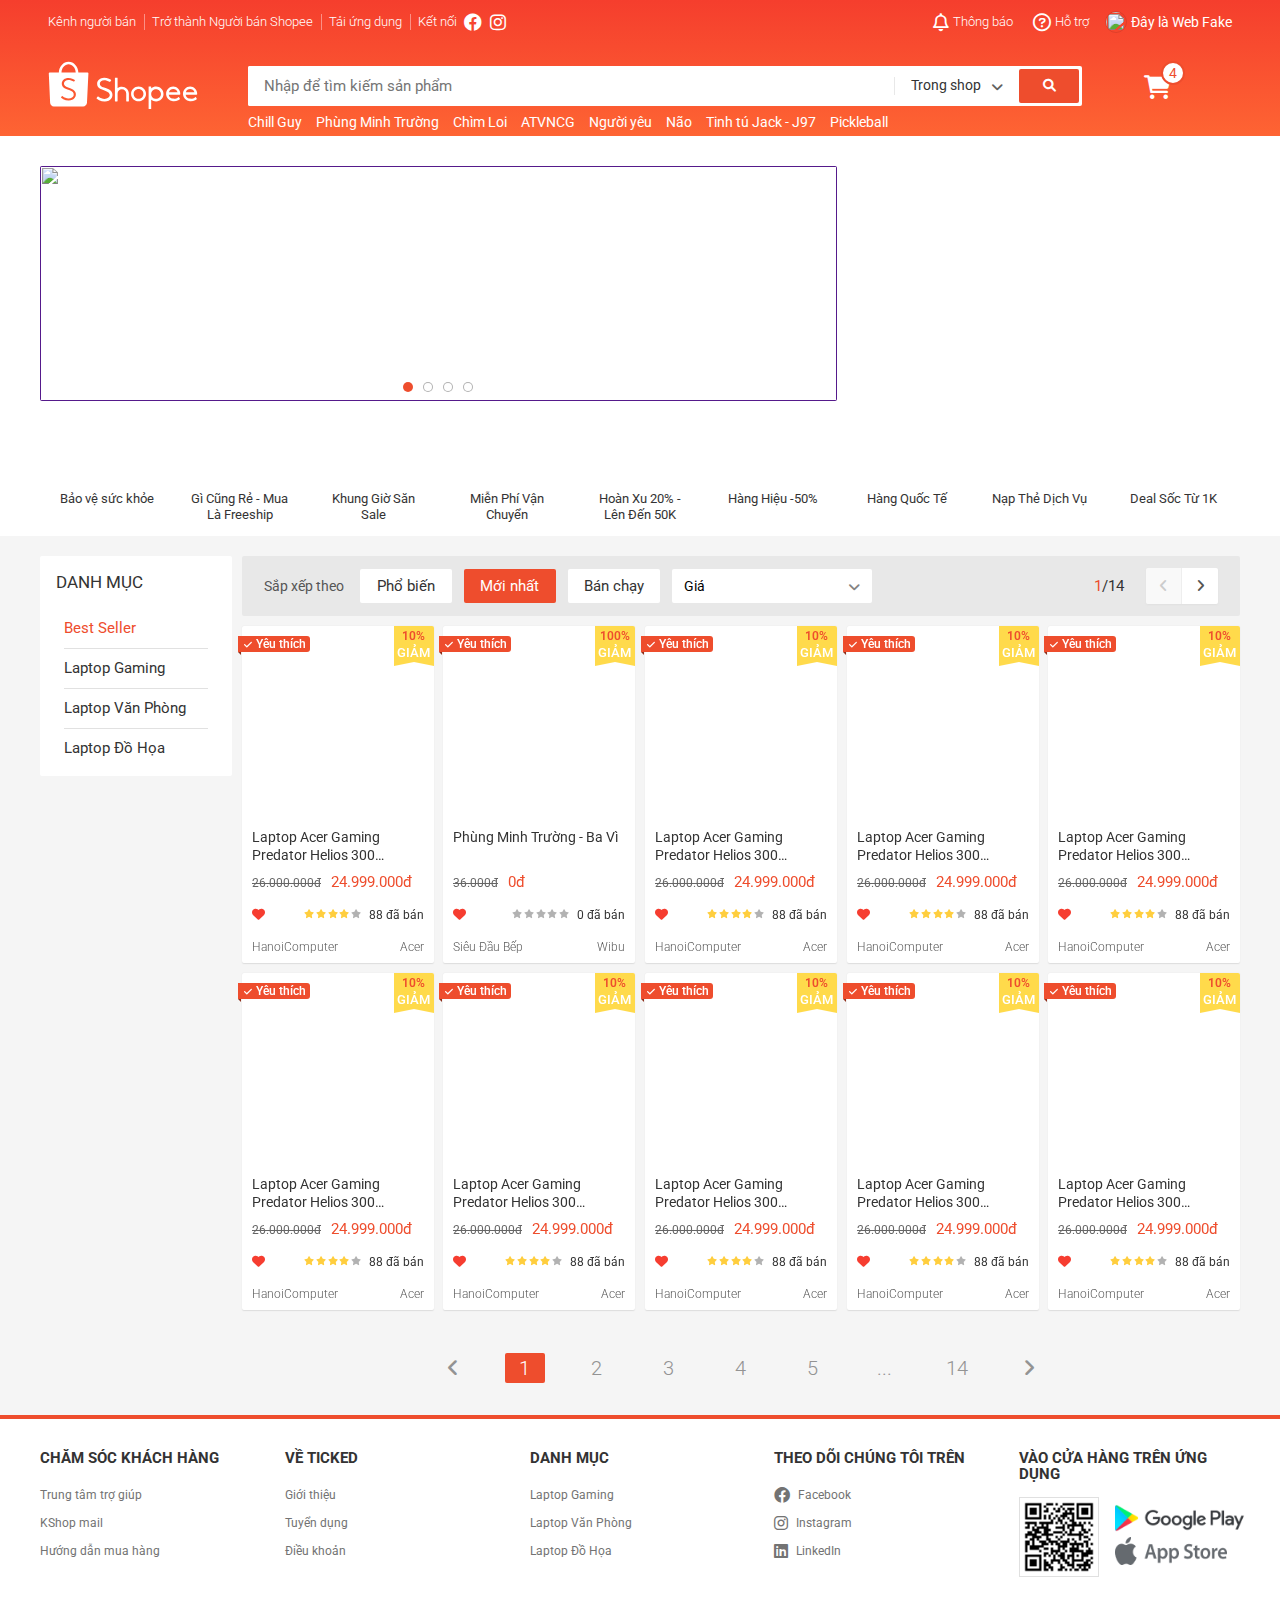
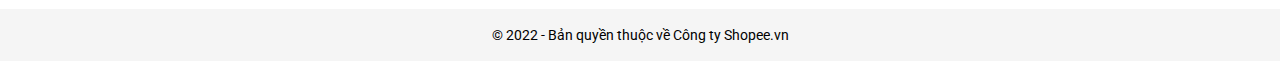
==== commit 7d4a192d: "Demo Phishing" ====
--- a/index.html
+++ b/index.html
@@ -239,25 +239,28 @@
                         <!-- Header search suggest -->
                         <ul class="header__search-suggest-list hide-on-mobile-tablet">
                             <li class="header__search-suggest-list-item">
-                                <a href="#" class="header__search-suggest-link">Dép</a>
+                                <a href="#" class="header__search-suggest-link">Chill Guy</a>
                             </li>
                             <li class="header__search-suggest-list-item">
-                                <a href="#" class="header__search-suggest-link">Áo Phông</a>
+                                <a href="#" class="header__search-suggest-link">Phùng Minh Trường</a>
                             </li>
                             <li class="header__search-suggest-list-item">
-                                <a href="#" class="header__search-suggest-link">Váy</a>
+                                <a href="#" class="header__search-suggest-link">Chìm Loi</a>
                             </li>
                             <li class="header__search-suggest-list-item">
-                                <a href="#" class="header__search-suggest-link">Áo Khoác</a>
-                            </li>
-                            <li class="header__search-suggest-list-item">
-                                <a href="#" class="header__search-suggest-link">Áo Thun</a>
-                            </li>
-                            <li class="header__search-suggest-list-item">
-                                <a href="#" class="header__search-suggest-link">Túi xách nữ</a>
+                                <a href="#" class="header__search-suggest-link">ATVNCG</a>
                             </li>
                             <li class="header__search-suggest-list-item">
                                 <a href="#" class="header__search-suggest-link">Người yêu</a>
+                            </li>
+                            <li class="header__search-suggest-list-item">
+                                <a href="#" class="header__search-suggest-link">Não</a>
+                            </li>
+                            <li class="header__search-suggest-list-item">
+                                <a href="#" class="header__search-suggest-link">Tinh tú Jack - J97</a>
+                            </li>
+                            <li class="header__search-suggest-list-item">
+                                <a href="#" class="header__search-suggest-link">Pickleball</a>
                             </li>
                         </ul>
                     </div>
@@ -267,7 +270,7 @@
                         <div class="header__cart-wrap">
                             <i class="header__cart-icon fa-solid fa-cart-shopping"></i>
 
-                            <span class="header__cart-notice">3</span>
+                            <span class="header__cart-notice">4</span>
 
                             <!-- No cart: header__cart-list--no-cart -->
                             <div class="header__cart-list">
@@ -301,7 +304,7 @@
                                     </li>
                                     <!-- Cart item -->
                                     <li class="header__cart-item">
-                                        <img src="https://raw.githubusercontent.com/megadiiiii/shopee-phishing/refs/heads/main/res/quality_restoration_20240707140436264.jpg?token=GHSAT0AAAAAAC3B6TYBQCHLA5NAOTGXK5VCZ2HIA2A"
+                                        <img src="https://raw.githubusercontent.com/megadiiiii/shopee-phishing/refs/heads/main/res/quality_restoration_20240707140436264.jpg"
                                             alt="" class="header__cart-img">
                                         <div class="header__cart-item-info">
                                             <div class="header__cart-item-head">
@@ -702,7 +705,7 @@
                                 <div class="col l-2-4 m-4 c-6">
                                     <div class="home-product-item">
                                         <div class="home-product-item__img"
-                                            style="background-image: url(https://raw.githubusercontent.com/megadiiiii/shopee-phishing/refs/heads/main/res/IMG_2569.JPG?token=GHSAT0AAAAAAC3B6TYAKD2MNJQCNVSQDVY4Z2HH4EA);">
+                                            style="background-image: url(https://raw.githubusercontent.com/megadiiiii/shopee-phishing/refs/heads/main/res/IMG_2569.JPG);">
                                         </div>
                                         <h4 class="home-product-item__name">
                                             Phùng Minh Trường - Ba Vì
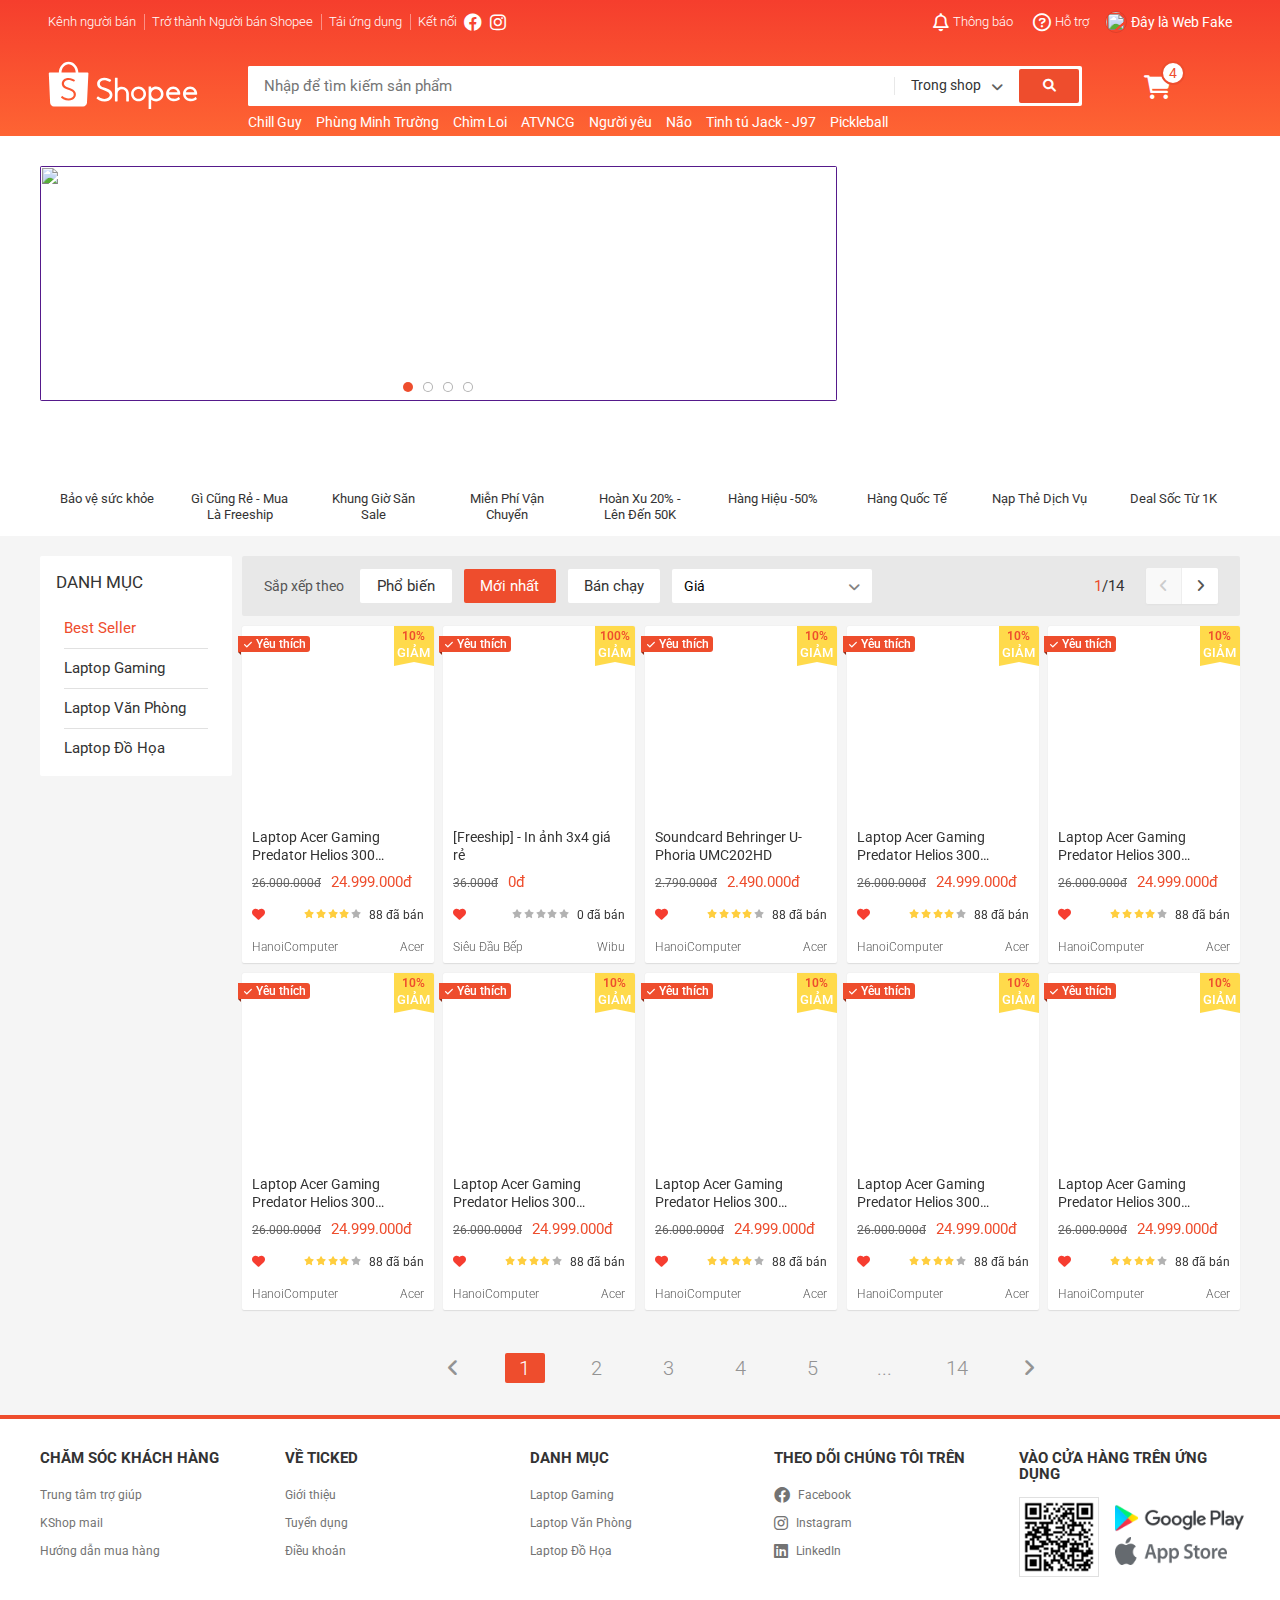
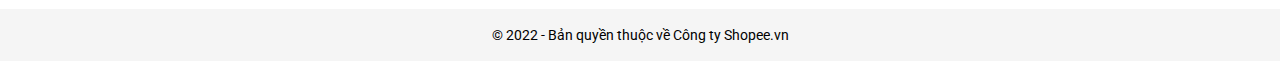
==== commit b4484055: "Change Value" ====
--- a/index.html
+++ b/index.html
@@ -708,7 +708,7 @@
                                             style="background-image: url(https://raw.githubusercontent.com/megadiiiii/shopee-phishing/refs/heads/main/res/IMG_2569.JPG);">
                                         </div>
                                         <h4 class="home-product-item__name">
-                                            Phùng Minh Trường - Ba Vì
+                                            [Freeship] - In ảnh 3x4 giá rẻ
                                         </h4>
                                         <div class="home-product-item__price">
                                             <span class="home-product-item__price-old">36.000đ</span>
@@ -747,14 +747,14 @@
                                 <div class="col l-2-4 m-4 c-6">
                                     <div class="home-product-item">
                                         <div class="home-product-item__img"
-                                            style="background-image: url(https://product.hstatic.net/1000233206/product/acer-predator-helios-300-ph315-52-78hh_b0c44256d1be443bada03b5b2b20252f_master.png);">
+                                            style="background-image: url(https://images-na.ssl-images-amazon.com/images/I/71DOAY7-JPL.jpg);">
                                         </div>
                                         <h4 class="home-product-item__name">
-                                            Laptop Acer Gaming Predator Helios 300 PH315-54-78W5...
+                                            Soundcard Behringer U-Phoria UMC202HD
                                         </h4>
                                         <div class="home-product-item__price">
-                                            <span class="home-product-item__price-old">26.000.000đ</span>
-                                            <span class="home-product-item__price-current">24.999.000đ</span>
+                                            <span class="home-product-item__price-old">2.790.000đ</span>
+                                            <span class="home-product-item__price-current">2.490.000đ</span>
                                         </div>
                                         <div class="home-product-item__action">
                                             <span class="home-product-item__like home-product-item__like--liked">
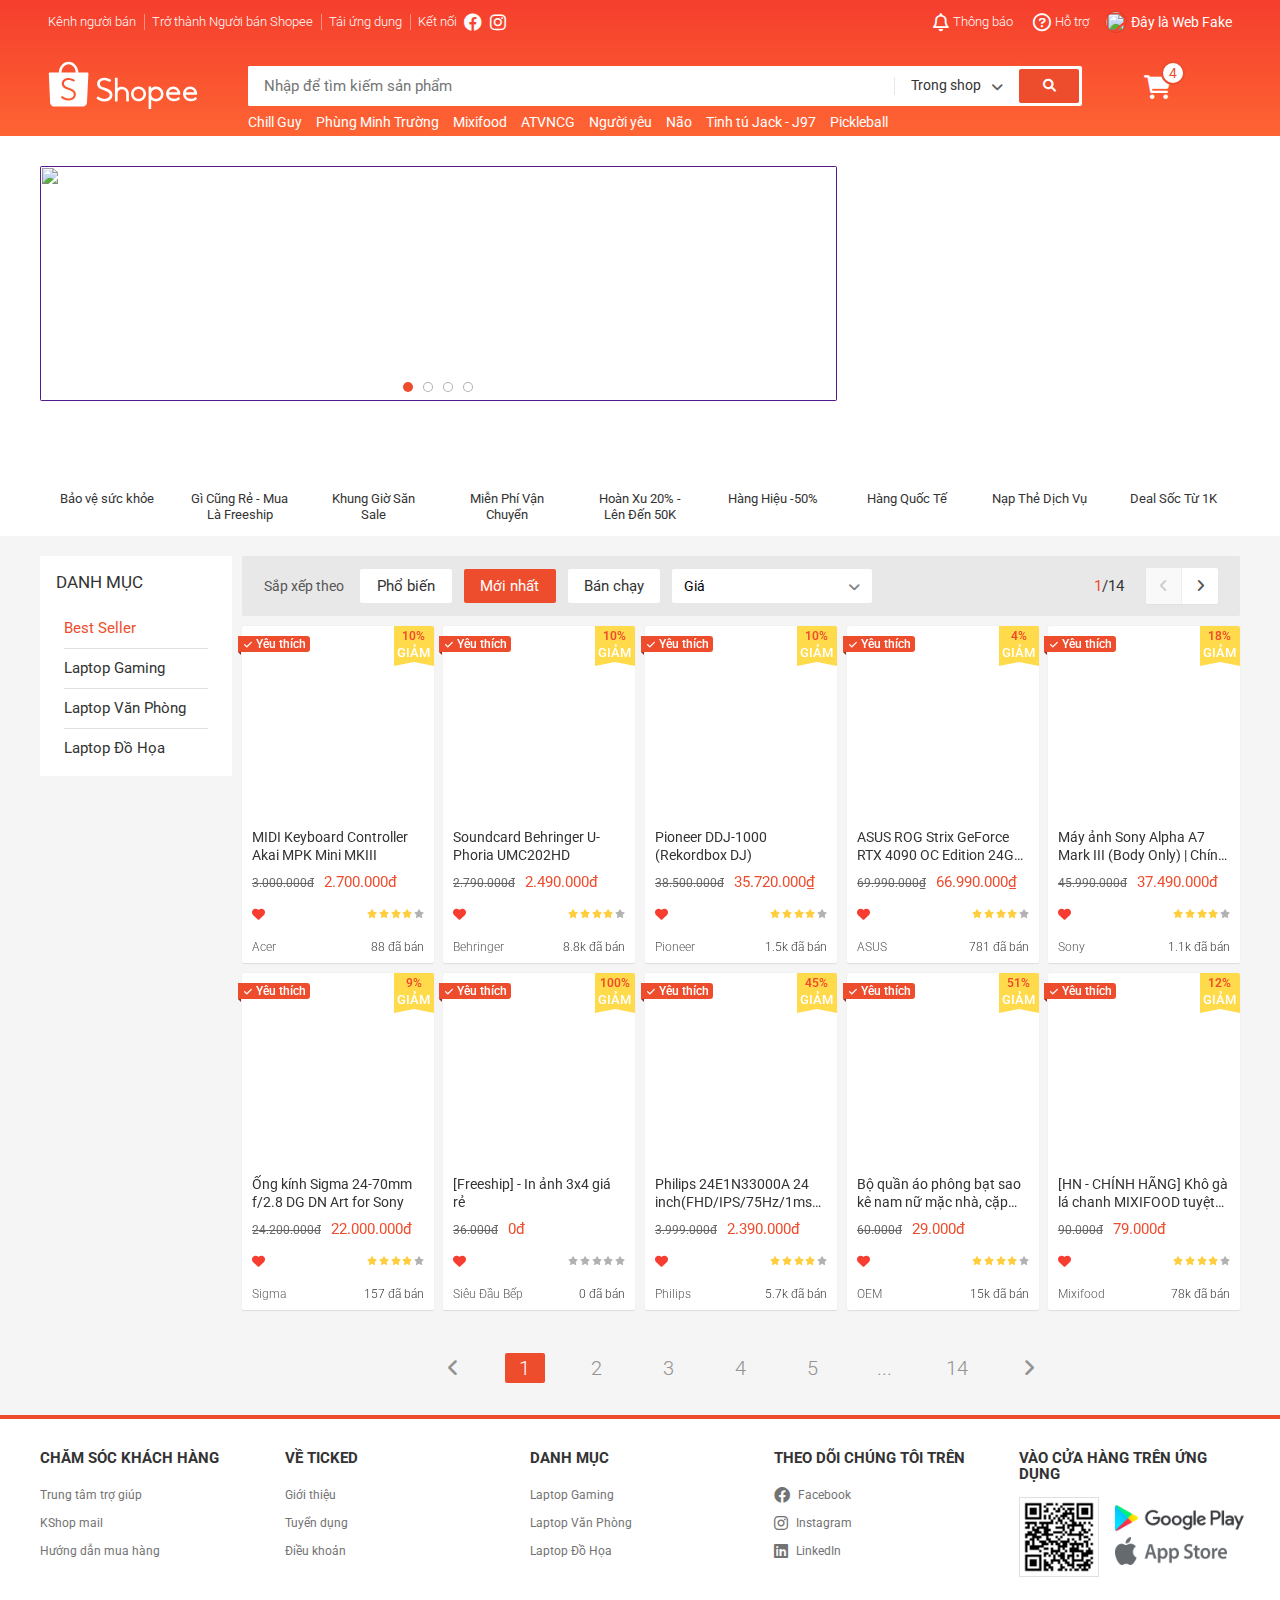
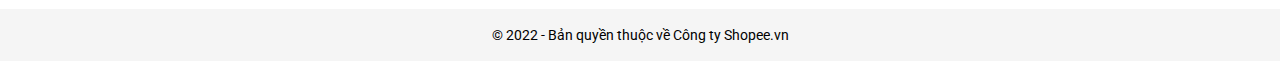
==== commit d69c8c3f: "Change Value" ====
--- a/index.html
+++ b/index.html
@@ -245,7 +245,7 @@
                                 <a href="#" class="header__search-suggest-link">Phùng Minh Trường</a>
                             </li>
                             <li class="header__search-suggest-list-item">
-                                <a href="#" class="header__search-suggest-link">Chìm Loi</a>
+                                <a href="#" class="header__search-suggest-link">Mixifood</a>
                             </li>
                             <li class="header__search-suggest-list-item">
                                 <a href="#" class="header__search-suggest-link">ATVNCG</a>
@@ -285,7 +285,7 @@
                                             alt="" class="header__cart-img">
                                         <div class="header__cart-item-info">
                                             <div class="header__cart-item-head">
-                                                <h5 class="header__cart-item-name">Máy ảnh samsung DSLR 3D</h5>
+                                                <h5 class="header__cart-item-name">Máy ảnh Samsung DSLR 3D</h5>
                                                 <div class="divheader__cart-item-price-wrap">
                                                     <span class="header__cart-item-price">2.000.000đ</span>
                                                     <span class="header__cart-item-multiply">x</span>
@@ -328,12 +328,12 @@
 
                                     <!-- Cart item -->
                                     <li class="header__cart-item">
-                                        <img src="http://scontent.webpluscnd.net/photos-df/a-0/3764-2194538-1/laptop-asus-gaming-rog-strix-g-g731gth7114t.png?atk=4eb081075dd7d7faad048034c002a610"
+                                        <img src="https://onlylap.vn/wp-content/uploads/2023/10/Asus-ROG-Strix-G513IH.webp"
                                             alt="" class="header__cart-img">
                                         <div class="header__cart-item-info">
                                             <div class="header__cart-item-head">
                                                 <h5 class="header__cart-item-name">
-                                                    Laptop Asus Gaming ROG Strix</h5>
+                                                    Laptop ASUS ROG Strix G16</h5>
                                                 <div class="divheader__cart-item-price-wrap">
                                                     <span class="header__cart-item-price">29.000.000đ</span>
                                                     <span class="header__cart-item-multiply">x</span>
@@ -342,7 +342,7 @@
                                             </div>
                                             <div class="header__cart-item-body">
                                                 <span class="header__cart-item-description">
-                                                    Phân loại: Laptop Gaming
+                                                    Phân loại: I5-13450HX/8GB/RTX4050
                                                 </span>
                                                 <span class="header__cart-item-remove">
                                                     Xóa
@@ -663,14 +663,14 @@
                                 <div class="col l-2-4 m-4 c-6">
                                     <div class="home-product-item">
                                         <div class="home-product-item__img"
-                                            style="background-image: url(https://product.hstatic.net/1000233206/product/acer-predator-helios-300-ph315-52-78hh_b0c44256d1be443bada03b5b2b20252f_master.png);">
+                                            style="background-image: url(https://vietmusic.vn/cdn/shop/files/midi-keyboard-controller-akai-mpk-mini-mkiii-viet-music-6.jpg?v=1700079364&width=1946);">
                                         </div>
                                         <h4 class="home-product-item__name">
-                                            Laptop Acer Gaming Predator Helios 300 PH315-54-78W5...
+                                            MIDI Keyboard Controller Akai MPK Mini MKIII
                                         </h4>
                                         <div class="home-product-item__price">
-                                            <span class="home-product-item__price-old">26.000.000đ</span>
-                                            <span class="home-product-item__price-current">24.999.000đ</span>
+                                            <span class="home-product-item__price-old">3.000.000đ</span>
+                                            <span class="home-product-item__price-current">2.700.000đ</span>
                                         </div>
                                         <div class="home-product-item__action">
                                             <span class="home-product-item__like home-product-item__like--liked">
@@ -684,11 +684,10 @@
                                                 <i class="home-product-item__star--gold fa-solid fa-star"></i>
                                                 <i class=" fa-solid fa-star"></i>
                                             </div>
+                                        </div>
+                                        <div class="home-product-item__origin">
+                                            <span class="home-product-item__brand">Acer</span>
                                             <span class="home-product-item__sold">88 đã bán</span>
-                                        </div>
-                                        <div class="home-product-item__origin">
-                                            <span class="home-product-item__brand">HanoiComputer</span>
-                                            <span class="home-product-item__origin-name">Acer</span>
                                         </div>
                                         <div class="home-product-item__favourite">
                                             <i class="fa-solid fa-check"></i>
@@ -702,6 +701,212 @@
                                 </div>
 
                                 <!-- Product item -->
+                                
+                                <!-- Product item -->
+                                <div class="col l-2-4 m-4 c-6">
+                                    <div class="home-product-item">
+                                        <div class="home-product-item__img"
+                                        style="background-image: url(https://product.hstatic.net/1000213872/product/umc202hd_p0bjz_right_l_1__1024x1024_4_b17d002bad8e433ebdb49571d1711ded.jpg);">
+                                    </div>
+                                    <h4 class="home-product-item__name">
+                                        Soundcard Behringer U-Phoria UMC202HD
+                                    </h4>
+                                    <div class="home-product-item__price">
+                                        <span class="home-product-item__price-old">2.790.000đ</span>
+                                        <span class="home-product-item__price-current">2.490.000đ</span>
+                                    </div>
+                                    <div class="home-product-item__action">
+                                        <span class="home-product-item__like home-product-item__like--liked">
+                                            <i class="home-product-item__like-icon-empty fa-regular fa-heart"></i>
+                                            <i class="home-product-item__like-icon-fill fa-solid fa-heart"></i>
+                                        </span>
+                                        <div class="home-product-item__rating">
+                                            <i class="home-product-item__star--gold fa-solid fa-star"></i>
+                                            <i class="home-product-item__star--gold fa-solid fa-star"></i>
+                                            <i class="home-product-item__star--gold fa-solid fa-star"></i>
+                                            <i class="home-product-item__star--gold fa-solid fa-star"></i>
+                                            <i class=" fa-solid fa-star"></i>
+                                        </div>
+                                    </div>
+                                    <div class="home-product-item__origin">
+                                        <span class="home-product-item__brand">Behringer</span>     
+                                            <span class="home-product-item__sold">8.8k đã bán</span>
+                                        </div>
+                                        <div class="home-product-item__favourite">
+                                            <i class="fa-solid fa-check"></i>
+                                            <span>Yêu thích</span>
+                                        </div>
+                                        <div class="home-product-item__sale-off">
+                                            <span class="home-product-item__sale-off-percent">10%</span>
+                                            <span class="home-product-item__sale-off-label">GIẢM</span>
+                                        </div>
+                                    </div>
+                                </div>
+                                
+                                <!-- Product item -->
+                                <div class="col l-2-4 m-4 c-6">
+                                    <div class="home-product-item">
+                                        <div class="home-product-item__img"
+                                        style="background-image: url(https://dotodesign.it/wp-content/uploads/2022/06/C024-1-pioneer-ddj-1000-srt-full-colors-skin-preview-00.jpg);">
+                                    </div>
+                                    <h4 class="home-product-item__name">
+                                        Pioneer DDJ-1000 (Rekordbox DJ)
+                                    </h4>
+                                    <div class="home-product-item__price">
+                                        <span class="home-product-item__price-old">38.500.000đ</span>
+                                        <span class="home-product-item__price-current">35.720.000₫</span>
+                                    </div>
+                                    <div class="home-product-item__action">
+                                        <span class="home-product-item__like home-product-item__like--liked">
+                                            <i class="home-product-item__like-icon-empty fa-regular fa-heart"></i>
+                                                <i class="home-product-item__like-icon-fill fa-solid fa-heart"></i>
+                                            </span>
+                                            <div class="home-product-item__rating">
+                                                <i class="home-product-item__star--gold fa-solid fa-star"></i>
+                                                <i class="home-product-item__star--gold fa-solid fa-star"></i>
+                                                <i class="home-product-item__star--gold fa-solid fa-star"></i>
+                                                <i class="home-product-item__star--gold fa-solid fa-star"></i>
+                                                <i class=" fa-solid fa-star"></i>
+                                            </div>
+                                        </div>
+                                        <div class="home-product-item__origin">
+                                            <span class="home-product-item__brand">Pioneer</span>
+                                            <span class="home-product-item__sold">1.5k đã bán</span>                                            
+                                        </div>
+                                        <div class="home-product-item__favourite">
+                                            <i class="fa-solid fa-check"></i>
+                                            <span>Yêu thích</span>
+                                        </div>
+                                        <div class="home-product-item__sale-off">
+                                            <span class="home-product-item__sale-off-percent">10%</span>
+                                            <span class="home-product-item__sale-off-label">GIẢM</span>
+                                        </div>
+                                    </div>
+                                </div>
+                                
+                                <!-- Product item -->
+                                <div class="col l-2-4 m-4 c-6">
+                                    <div class="home-product-item">
+                                        <div class="home-product-item__img"
+                                        style="background-image: url(https://static.tandoanh.vn/wp-content/uploads/2022/10/ASUS-ROG-Strix-Geforce-RTX-4090-H13.jpg.webp);">
+                                    </div>
+                                    <h4 class="home-product-item__name">
+                                        ASUS ROG Strix GeForce RTX 4090 OC Edition 24GB (ROG-STRIX-RTX4090-O24G-GAMING)
+                                    </h4>
+                                    <div class="home-product-item__price">
+                                        <span class="home-product-item__price-old">69.990.000₫</span>
+                                        <span class="home-product-item__price-current">66.990.000₫</span>
+                                    </div>
+                                    <div class="home-product-item__action">
+                                        <span class="home-product-item__like home-product-item__like--liked">
+                                            <i class="home-product-item__like-icon-empty fa-regular fa-heart"></i>
+                                                <i class="home-product-item__like-icon-fill fa-solid fa-heart"></i>
+                                            </span>
+                                            <div class="home-product-item__rating">
+                                                <i class="home-product-item__star--gold fa-solid fa-star"></i>
+                                                <i class="home-product-item__star--gold fa-solid fa-star"></i>
+                                                <i class="home-product-item__star--gold fa-solid fa-star"></i>
+                                                <i class="home-product-item__star--gold fa-solid fa-star"></i>
+                                                <i class=" fa-solid fa-star"></i>
+                                            </div>
+                                        </div>
+                                        <div class="home-product-item__origin">
+                                            <span class="home-product-item__brand">ASUS</span>
+                                            <span class="home-product-item__sold">781 đã bán</span>
+                                        </div>
+                                        <div class="home-product-item__favourite">
+                                            <i class="fa-solid fa-check"></i>
+                                            <span>Yêu thích</span>
+                                        </div>
+                                        <div class="home-product-item__sale-off">
+                                            <span class="home-product-item__sale-off-percent">4%</span>
+                                            <span class="home-product-item__sale-off-label">GIẢM</span>
+                                        </div>
+                                    </div>
+                                </div>
+                                
+                                <!-- Product item -->
+                                <div class="col l-2-4 m-4 c-6">
+                                    <div class="home-product-item">
+                                        <div class="home-product-item__img"
+                                        style="background-image: url(https://cdn.vjshop.vn/may-anh/mirrorless/sony/sony-alpha-a7-mark-iii/sony-alpha-a7-mark-iii-500x500.jpg);">
+                                    </div>
+                                    <h4 class="home-product-item__name">
+                                        Máy ảnh Sony Alpha A7 Mark III (Body Only) | Chính hãng
+                                    </h4>
+                                    <div class="home-product-item__price">
+                                        <span class="home-product-item__price-old">45.990.000đ</span>
+                                        <span class="home-product-item__price-current">37.490.000đ</span>
+                                    </div>
+                                    <div class="home-product-item__action">
+                                        <span class="home-product-item__like home-product-item__like--liked">
+                                            <i class="home-product-item__like-icon-empty fa-regular fa-heart"></i>
+                                            <i class="home-product-item__like-icon-fill fa-solid fa-heart"></i>
+                                        </span>
+                                        <div class="home-product-item__rating">
+                                            <i class="home-product-item__star--gold fa-solid fa-star"></i>
+                                            <i class="home-product-item__star--gold fa-solid fa-star"></i>
+                                            <i class="home-product-item__star--gold fa-solid fa-star"></i>
+                                            <i class="home-product-item__star--gold fa-solid fa-star"></i>
+                                            <i class=" fa-solid fa-star"></i>
+                                        </div>
+                                    </div>
+                                    <div class="home-product-item__origin">
+                                        <span class="home-product-item__brand">Sony</span>
+                                        <span class="home-product-item__sold">1.1k đã bán</span>
+                                    </div>
+                                    <div class="home-product-item__favourite">
+                                        <i class="fa-solid fa-check"></i>
+                                        <span>Yêu thích</span>
+                                    </div>
+                                    <div class="home-product-item__sale-off">
+                                        <span class="home-product-item__sale-off-percent">18%</span>
+                                        <span class="home-product-item__sale-off-label">GIẢM</span>
+                                    </div>
+                                </div>
+                            </div>
+                            
+                            <!-- Product item -->
+                            <div class="col l-2-4 m-4 c-6">
+                                <div class="home-product-item">
+                                    <div class="home-product-item__img"
+                                    style="background-image: url(https://bizweb.dktcdn.net/thumb/grande/100/369/815/products/background-shopee-b56e98fc-8e9b-484e-9e49-1aa15c723a4c.jpg?v=1640578481697);">
+                                </div>
+                                <h4 class="home-product-item__name">
+                                    Ống kính Sigma 24-70mm f/2.8 DG DN Art for Sony
+                                </h4>
+                                <div class="home-product-item__price">
+                                    <span class="home-product-item__price-old">24.200.000đ</span>
+                                    <span class="home-product-item__price-current">22.000.000đ</span>
+                                        </div>
+                                        <div class="home-product-item__action">
+                                            <span class="home-product-item__like home-product-item__like--liked">
+                                                <i class="home-product-item__like-icon-empty fa-regular fa-heart"></i>
+                                                <i class="home-product-item__like-icon-fill fa-solid fa-heart"></i>
+                                            </span>
+                                            <div class="home-product-item__rating">
+                                                <i class="home-product-item__star--gold fa-solid fa-star"></i>
+                                                <i class="home-product-item__star--gold fa-solid fa-star"></i>
+                                                <i class="home-product-item__star--gold fa-solid fa-star"></i>
+                                                <i class="home-product-item__star--gold fa-solid fa-star"></i>
+                                                <i class=" fa-solid fa-star"></i>
+                                            </div>
+                                        </div>
+                                        <div class="home-product-item__origin">
+                                            <span class="home-product-item__brand">Sigma</span>
+                                            <span class="home-product-item__sold">157 đã bán</span>
+                                        </div>
+                                        <div class="home-product-item__favourite">
+                                            <i class="fa-solid fa-check"></i>
+                                            <span>Yêu thích</span>
+                                        </div>
+                                        <div class="home-product-item__sale-off">
+                                            <span class="home-product-item__sale-off-percent">9%</span>
+                                            <span class="home-product-item__sale-off-label">GIẢM</span>
+                                        </div>
+                                    </div>
+                                </div>
+                                
                                 <div class="col l-2-4 m-4 c-6">
                                     <div class="home-product-item">
                                         <div class="home-product-item__img"
@@ -726,11 +931,10 @@
                                                 <i class=" fa-solid fa-star"></i>
                                                 <i class=" fa-solid fa-star"></i>
                                             </div>
-                                            <span class="home-product-item__sold">0 đã bán</span>
                                         </div>
                                         <div class="home-product-item__origin">
                                             <span class="home-product-item__brand">Siêu Đầu Bếp</span>
-                                            <span class="home-product-item__origin-name">Wibu</span>
+                                            <span class="home-product-item__sold">0 đã bán</span>
                                         </div>
                                         <div class="home-product-item__favourite">
                                             <i class="fa-solid fa-check"></i>
@@ -747,14 +951,14 @@
                                 <div class="col l-2-4 m-4 c-6">
                                     <div class="home-product-item">
                                         <div class="home-product-item__img"
-                                            style="background-image: url(https://images-na.ssl-images-amazon.com/images/I/71DOAY7-JPL.jpg);">
+                                            style="background-image: url(https://product.hstatic.net/200000680839/product/81648_man_hinh_philips_24e1n1100a_6_73a442a38c41440d96f3ea4660ee8f9c_medium.png);">
                                         </div>
                                         <h4 class="home-product-item__name">
-                                            Soundcard Behringer U-Phoria UMC202HD
+                                            Philips 24E1N33000A 24 inch(FHD/IPS/75Hz/1ms/LOA/USB C)
                                         </h4>
                                         <div class="home-product-item__price">
-                                            <span class="home-product-item__price-old">2.790.000đ</span>
-                                            <span class="home-product-item__price-current">2.490.000đ</span>
+                                            <span class="home-product-item__price-old">3.999.000đ</span>
+                                            <span class="home-product-item__price-current">2.390.000đ</span>
                                         </div>
                                         <div class="home-product-item__action">
                                             <span class="home-product-item__like home-product-item__like--liked">
@@ -768,18 +972,17 @@
                                                 <i class="home-product-item__star--gold fa-solid fa-star"></i>
                                                 <i class=" fa-solid fa-star"></i>
                                             </div>
-                                            <span class="home-product-item__sold">88 đã bán</span>
                                         </div>
                                         <div class="home-product-item__origin">
-                                            <span class="home-product-item__brand">HanoiComputer</span>
-                                            <span class="home-product-item__origin-name">Acer</span>
+                                            <span class="home-product-item__brand">Philips</span>
+                                            <span class="home-product-item__sold">5.7k đã bán</span>
                                         </div>
                                         <div class="home-product-item__favourite">
                                             <i class="fa-solid fa-check"></i>
                                             <span>Yêu thích</span>
                                         </div>
                                         <div class="home-product-item__sale-off">
-                                            <span class="home-product-item__sale-off-percent">10%</span>
+                                            <span class="home-product-item__sale-off-percent">45%</span>
                                             <span class="home-product-item__sale-off-label">GIẢM</span>
                                         </div>
                                     </div>
@@ -789,14 +992,14 @@
                                 <div class="col l-2-4 m-4 c-6">
                                     <div class="home-product-item">
                                         <div class="home-product-item__img"
-                                            style="background-image: url(https://product.hstatic.net/1000233206/product/acer-predator-helios-300-ph315-52-78hh_b0c44256d1be443bada03b5b2b20252f_master.png);">
+                                            style="background-image: url(https://down-vn.img.susercontent.com/file/vn-11134208-7ras8-m0e7s695aui5a0https://down-vn.img.susercontent.com/file/vn-11134208-7ras8-m0e7s695aui5a0);">
                                         </div>
                                         <h4 class="home-product-item__name">
-                                            Laptop Acer Gaming Predator Helios 300 PH315-54-78W5...
+                                            Bộ quần áo phông bạt sao kê nam nữ mặc nhà, cặp nhóm họa tiết kẻ caro hotrend phong cách cá tính
                                         </h4>
                                         <div class="home-product-item__price">
-                                            <span class="home-product-item__price-old">26.000.000đ</span>
-                                            <span class="home-product-item__price-current">24.999.000đ</span>
+                                            <span class="home-product-item__price-old">60.000đ</span>
+                                            <span class="home-product-item__price-current">29.000đ</span>
                                         </div>
                                         <div class="home-product-item__action">
                                             <span class="home-product-item__like home-product-item__like--liked">
@@ -810,18 +1013,17 @@
                                                 <i class="home-product-item__star--gold fa-solid fa-star"></i>
                                                 <i class=" fa-solid fa-star"></i>
                                             </div>
-                                            <span class="home-product-item__sold">88 đã bán</span>
                                         </div>
                                         <div class="home-product-item__origin">
-                                            <span class="home-product-item__brand">HanoiComputer</span>
-                                            <span class="home-product-item__origin-name">Acer</span>
+                                            <span class="home-product-item__brand">OEM</span>
+                                            <span class="home-product-item__sold">15k đã bán</span>
                                         </div>
                                         <div class="home-product-item__favourite">
                                             <i class="fa-solid fa-check"></i>
                                             <span>Yêu thích</span>
                                         </div>
                                         <div class="home-product-item__sale-off">
-                                            <span class="home-product-item__sale-off-percent">10%</span>
+                                            <span class="home-product-item__sale-off-percent">51%</span>
                                             <span class="home-product-item__sale-off-label">GIẢM</span>
                                         </div>
                                     </div>
@@ -831,14 +1033,13 @@
                                 <div class="col l-2-4 m-4 c-6">
                                     <div class="home-product-item">
                                         <div class="home-product-item__img"
-                                            style="background-image: url(https://product.hstatic.net/1000233206/product/acer-predator-helios-300-ph315-52-78hh_b0c44256d1be443bada03b5b2b20252f_master.png);">
+                                            style="background-image: url(https://down-vn.img.susercontent.com/file/22642480ca2fc3281a4d5f7c145a43df);">
                                         </div>
                                         <h4 class="home-product-item__name">
-                                            Laptop Acer Gaming Predator Helios 300 PH315-54-78W5...
-                                        </h4>
+                                            [HN - CHÍNH HÃNG] Khô gà lá chanh MIXIFOOD tuyệt phẩm thịt gà chất lượng cao, SIÊU NGON - ĐẬM ĐÀ                                        </h4>
                                         <div class="home-product-item__price">
-                                            <span class="home-product-item__price-old">26.000.000đ</span>
-                                            <span class="home-product-item__price-current">24.999.000đ</span>
+                                            <span class="home-product-item__price-old">90.000đ</span>
+                                            <span class="home-product-item__price-current">79.000đ</span>
                                         </div>
                                         <div class="home-product-item__action">
                                             <span class="home-product-item__like home-product-item__like--liked">
@@ -852,228 +1053,17 @@
                                                 <i class="home-product-item__star--gold fa-solid fa-star"></i>
                                                 <i class=" fa-solid fa-star"></i>
                                             </div>
-                                            <span class="home-product-item__sold">88 đã bán</span>
                                         </div>
                                         <div class="home-product-item__origin">
-                                            <span class="home-product-item__brand">HanoiComputer</span>
-                                            <span class="home-product-item__origin-name">Acer</span>
+                                            <span class="home-product-item__brand">Mixifood</span>
+                                            <span class="home-product-item__sold">78k đã bán</span>
                                         </div>
                                         <div class="home-product-item__favourite">
                                             <i class="fa-solid fa-check"></i>
                                             <span>Yêu thích</span>
                                         </div>
                                         <div class="home-product-item__sale-off">
-                                            <span class="home-product-item__sale-off-percent">10%</span>
-                                            <span class="home-product-item__sale-off-label">GIẢM</span>
-                                        </div>
-                                    </div>
-                                </div>
-
-                                <!-- Product item -->
-                                <div class="col l-2-4 m-4 c-6">
-                                    <div class="home-product-item">
-                                        <div class="home-product-item__img"
-                                            style="background-image: url(https://product.hstatic.net/1000233206/product/acer-predator-helios-300-ph315-52-78hh_b0c44256d1be443bada03b5b2b20252f_master.png);">
-                                        </div>
-                                        <h4 class="home-product-item__name">
-                                            Laptop Acer Gaming Predator Helios 300 PH315-54-78W5...
-                                        </h4>
-                                        <div class="home-product-item__price">
-                                            <span class="home-product-item__price-old">26.000.000đ</span>
-                                            <span class="home-product-item__price-current">24.999.000đ</span>
-                                        </div>
-                                        <div class="home-product-item__action">
-                                            <span class="home-product-item__like home-product-item__like--liked">
-                                                <i class="home-product-item__like-icon-empty fa-regular fa-heart"></i>
-                                                <i class="home-product-item__like-icon-fill fa-solid fa-heart"></i>
-                                            </span>
-                                            <div class="home-product-item__rating">
-                                                <i class="home-product-item__star--gold fa-solid fa-star"></i>
-                                                <i class="home-product-item__star--gold fa-solid fa-star"></i>
-                                                <i class="home-product-item__star--gold fa-solid fa-star"></i>
-                                                <i class="home-product-item__star--gold fa-solid fa-star"></i>
-                                                <i class=" fa-solid fa-star"></i>
-                                            </div>
-                                            <span class="home-product-item__sold">88 đã bán</span>
-                                        </div>
-                                        <div class="home-product-item__origin">
-                                            <span class="home-product-item__brand">HanoiComputer</span>
-                                            <span class="home-product-item__origin-name">Acer</span>
-                                        </div>
-                                        <div class="home-product-item__favourite">
-                                            <i class="fa-solid fa-check"></i>
-                                            <span>Yêu thích</span>
-                                        </div>
-                                        <div class="home-product-item__sale-off">
-                                            <span class="home-product-item__sale-off-percent">10%</span>
-                                            <span class="home-product-item__sale-off-label">GIẢM</span>
-                                        </div>
-                                    </div>
-                                </div>
-
-                                <!-- Product item -->
-                                <div class="col l-2-4 m-4 c-6">
-                                    <div class="home-product-item">
-                                        <div class="home-product-item__img"
-                                            style="background-image: url(https://product.hstatic.net/1000233206/product/acer-predator-helios-300-ph315-52-78hh_b0c44256d1be443bada03b5b2b20252f_master.png);">
-                                        </div>
-                                        <h4 class="home-product-item__name">
-                                            Laptop Acer Gaming Predator Helios 300 PH315-54-78W5...
-                                        </h4>
-                                        <div class="home-product-item__price">
-                                            <span class="home-product-item__price-old">26.000.000đ</span>
-                                            <span class="home-product-item__price-current">24.999.000đ</span>
-                                        </div>
-                                        <div class="home-product-item__action">
-                                            <span class="home-product-item__like home-product-item__like--liked">
-                                                <i class="home-product-item__like-icon-empty fa-regular fa-heart"></i>
-                                                <i class="home-product-item__like-icon-fill fa-solid fa-heart"></i>
-                                            </span>
-                                            <div class="home-product-item__rating">
-                                                <i class="home-product-item__star--gold fa-solid fa-star"></i>
-                                                <i class="home-product-item__star--gold fa-solid fa-star"></i>
-                                                <i class="home-product-item__star--gold fa-solid fa-star"></i>
-                                                <i class="home-product-item__star--gold fa-solid fa-star"></i>
-                                                <i class=" fa-solid fa-star"></i>
-                                            </div>
-                                            <span class="home-product-item__sold">88 đã bán</span>
-                                        </div>
-                                        <div class="home-product-item__origin">
-                                            <span class="home-product-item__brand">HanoiComputer</span>
-                                            <span class="home-product-item__origin-name">Acer</span>
-                                        </div>
-                                        <div class="home-product-item__favourite">
-                                            <i class="fa-solid fa-check"></i>
-                                            <span>Yêu thích</span>
-                                        </div>
-                                        <div class="home-product-item__sale-off">
-                                            <span class="home-product-item__sale-off-percent">10%</span>
-                                            <span class="home-product-item__sale-off-label">GIẢM</span>
-                                        </div>
-                                    </div>
-                                </div>
-
-                                <!-- Product item -->
-                                <div class="col l-2-4 m-4 c-6">
-                                    <div class="home-product-item">
-                                        <div class="home-product-item__img"
-                                            style="background-image: url(https://product.hstatic.net/1000233206/product/acer-predator-helios-300-ph315-52-78hh_b0c44256d1be443bada03b5b2b20252f_master.png);">
-                                        </div>
-                                        <h4 class="home-product-item__name">
-                                            Laptop Acer Gaming Predator Helios 300 PH315-54-78W5...
-                                        </h4>
-                                        <div class="home-product-item__price">
-                                            <span class="home-product-item__price-old">26.000.000đ</span>
-                                            <span class="home-product-item__price-current">24.999.000đ</span>
-                                        </div>
-                                        <div class="home-product-item__action">
-                                            <span class="home-product-item__like home-product-item__like--liked">
-                                                <i class="home-product-item__like-icon-empty fa-regular fa-heart"></i>
-                                                <i class="home-product-item__like-icon-fill fa-solid fa-heart"></i>
-                                            </span>
-                                            <div class="home-product-item__rating">
-                                                <i class="home-product-item__star--gold fa-solid fa-star"></i>
-                                                <i class="home-product-item__star--gold fa-solid fa-star"></i>
-                                                <i class="home-product-item__star--gold fa-solid fa-star"></i>
-                                                <i class="home-product-item__star--gold fa-solid fa-star"></i>
-                                                <i class=" fa-solid fa-star"></i>
-                                            </div>
-                                            <span class="home-product-item__sold">88 đã bán</span>
-                                        </div>
-                                        <div class="home-product-item__origin">
-                                            <span class="home-product-item__brand">HanoiComputer</span>
-                                            <span class="home-product-item__origin-name">Acer</span>
-                                        </div>
-                                        <div class="home-product-item__favourite">
-                                            <i class="fa-solid fa-check"></i>
-                                            <span>Yêu thích</span>
-                                        </div>
-                                        <div class="home-product-item__sale-off">
-                                            <span class="home-product-item__sale-off-percent">10%</span>
-                                            <span class="home-product-item__sale-off-label">GIẢM</span>
-                                        </div>
-                                    </div>
-                                </div>
-
-                                <!-- Product item -->
-                                <div class="col l-2-4 m-4 c-6">
-                                    <div class="home-product-item">
-                                        <div class="home-product-item__img"
-                                            style="background-image: url(https://product.hstatic.net/1000233206/product/acer-predator-helios-300-ph315-52-78hh_b0c44256d1be443bada03b5b2b20252f_master.png);">
-                                        </div>
-                                        <h4 class="home-product-item__name">
-                                            Laptop Acer Gaming Predator Helios 300 PH315-54-78W5...
-                                        </h4>
-                                        <div class="home-product-item__price">
-                                            <span class="home-product-item__price-old">26.000.000đ</span>
-                                            <span class="home-product-item__price-current">24.999.000đ</span>
-                                        </div>
-                                        <div class="home-product-item__action">
-                                            <span class="home-product-item__like home-product-item__like--liked">
-                                                <i class="home-product-item__like-icon-empty fa-regular fa-heart"></i>
-                                                <i class="home-product-item__like-icon-fill fa-solid fa-heart"></i>
-                                            </span>
-                                            <div class="home-product-item__rating">
-                                                <i class="home-product-item__star--gold fa-solid fa-star"></i>
-                                                <i class="home-product-item__star--gold fa-solid fa-star"></i>
-                                                <i class="home-product-item__star--gold fa-solid fa-star"></i>
-                                                <i class="home-product-item__star--gold fa-solid fa-star"></i>
-                                                <i class=" fa-solid fa-star"></i>
-                                            </div>
-                                            <span class="home-product-item__sold">88 đã bán</span>
-                                        </div>
-                                        <div class="home-product-item__origin">
-                                            <span class="home-product-item__brand">HanoiComputer</span>
-                                            <span class="home-product-item__origin-name">Acer</span>
-                                        </div>
-                                        <div class="home-product-item__favourite">
-                                            <i class="fa-solid fa-check"></i>
-                                            <span>Yêu thích</span>
-                                        </div>
-                                        <div class="home-product-item__sale-off">
-                                            <span class="home-product-item__sale-off-percent">10%</span>
-                                            <span class="home-product-item__sale-off-label">GIẢM</span>
-                                        </div>
-                                    </div>
-                                </div>
-
-                                <!-- Product item -->
-                                <div class="col l-2-4 m-4 c-6">
-                                    <div class="home-product-item">
-                                        <div class="home-product-item__img"
-                                            style="background-image: url(https://product.hstatic.net/1000233206/product/acer-predator-helios-300-ph315-52-78hh_b0c44256d1be443bada03b5b2b20252f_master.png);">
-                                        </div>
-                                        <h4 class="home-product-item__name">
-                                            Laptop Acer Gaming Predator Helios 300 PH315-54-78W5...
-                                        </h4>
-                                        <div class="home-product-item__price">
-                                            <span class="home-product-item__price-old">26.000.000đ</span>
-                                            <span class="home-product-item__price-current">24.999.000đ</span>
-                                        </div>
-                                        <div class="home-product-item__action">
-                                            <span class="home-product-item__like home-product-item__like--liked">
-                                                <i class="home-product-item__like-icon-empty fa-regular fa-heart"></i>
-                                                <i class="home-product-item__like-icon-fill fa-solid fa-heart"></i>
-                                            </span>
-                                            <div class="home-product-item__rating">
-                                                <i class="home-product-item__star--gold fa-solid fa-star"></i>
-                                                <i class="home-product-item__star--gold fa-solid fa-star"></i>
-                                                <i class="home-product-item__star--gold fa-solid fa-star"></i>
-                                                <i class="home-product-item__star--gold fa-solid fa-star"></i>
-                                                <i class=" fa-solid fa-star"></i>
-                                            </div>
-                                            <span class="home-product-item__sold">88 đã bán</span>
-                                        </div>
-                                        <div class="home-product-item__origin">
-                                            <span class="home-product-item__brand">HanoiComputer</span>
-                                            <span class="home-product-item__origin-name">Acer</span>
-                                        </div>
-                                        <div class="home-product-item__favourite">
-                                            <i class="fa-solid fa-check"></i>
-                                            <span>Yêu thích</span>
-                                        </div>
-                                        <div class="home-product-item__sale-off">
-                                            <span class="home-product-item__sale-off-percent">10%</span>
+                                            <span class="home-product-item__sale-off-percent">12%</span>
                                             <span class="home-product-item__sale-off-label">GIẢM</span>
                                         </div>
                                     </div>
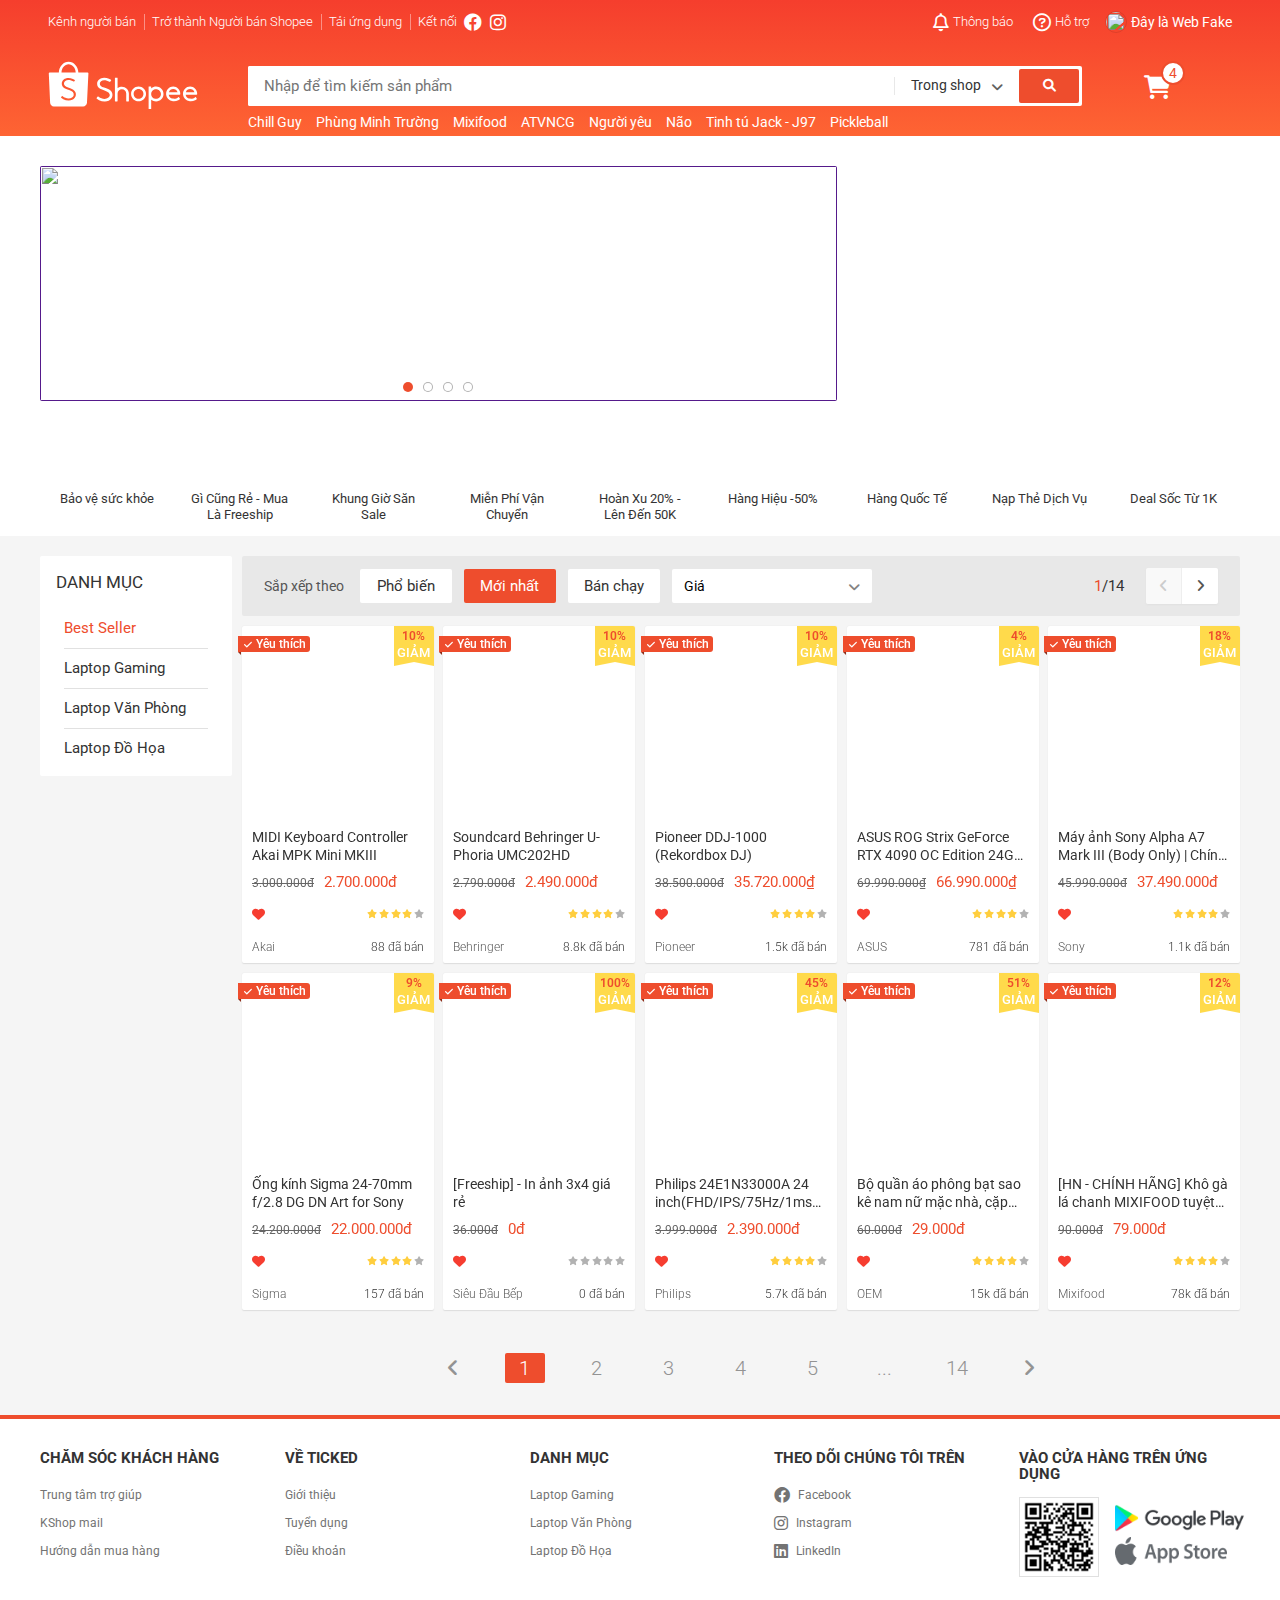
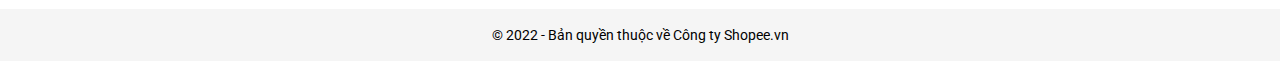
==== commit 3faac4ef: "Change Value" ====
--- a/index.html
+++ b/index.html
@@ -686,7 +686,7 @@
                                             </div>
                                         </div>
                                         <div class="home-product-item__origin">
-                                            <span class="home-product-item__brand">Acer</span>
+                                            <span class="home-product-item__brand">Akai</span>
                                             <span class="home-product-item__sold">88 đã bán</span>
                                         </div>
                                         <div class="home-product-item__favourite">
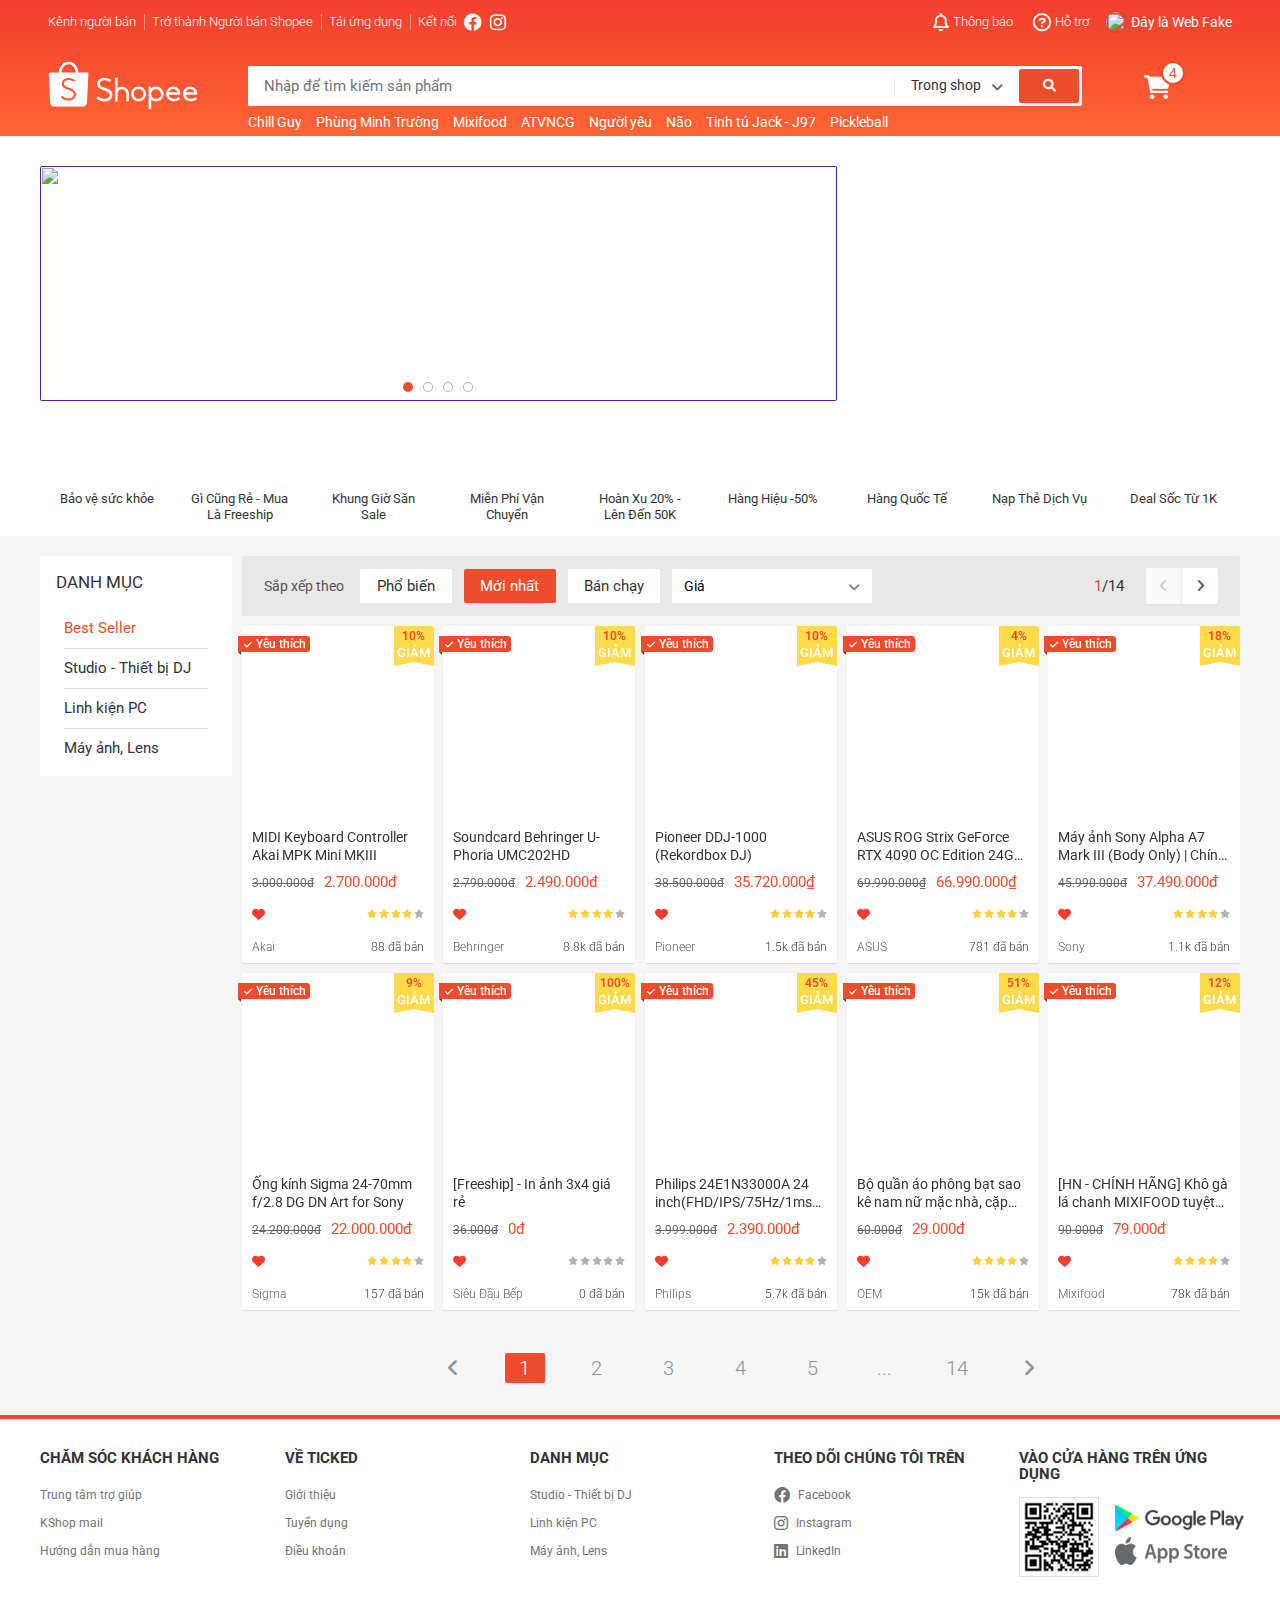
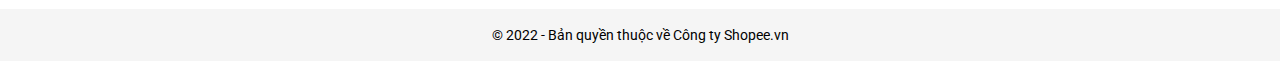
==== commit f0c4ba25: "Change Value" ====
--- a/index.html
+++ b/index.html
@@ -537,15 +537,15 @@
                             <ul class="category-list">
                                 <li class="category-item category-item--active">
                                     <a href="#" class="category-item__link">Best Seller</a>
-                                </li>
+                                </li>                                
                                 <li class="category-item">
-                                    <a href="#" class="category-item__link">Laptop Gaming</a>
+                                    <a href="#" class="category-item__link">Studio - Thiết bị DJ</a>
                                 </li>
                                 <li class="category-item">
-                                    <a href="#" class="category-item__link">Laptop Văn Phòng</a>
+                                    <a href="#" class="category-item__link">Linh kiện PC</a>
                                 </li>
                                 <li class="category-item">
-                                    <a href="#" class="category-item__link">Laptop Đồ Họa</a>
+                                    <a href="#" class="category-item__link">Máy ảnh, Lens</a>
                                 </li>
                             </ul>
                         </nav>
@@ -1147,13 +1147,13 @@
                         <h3 class="footer__heading">Danh mục</h3>
                         <ul class="footer-list">
                             <li class="footer-item">
-                                <a href="#" class="footer-item__link">Laptop Gaming</a>
+                                <a href="#" class="footer-item__link">Studio - Thiết bị DJ</a>
                             </li>
                             <li class="footer-item">
-                                <a href="#" class="footer-item__link">Laptop Văn Phòng</a>
+                                <a href="#" class="footer-item__link">Linh kiện PC</a>
                             </li>
                             <li class="footer-item">
-                                <a href="#" class="footer-item__link">Laptop Đồ Họa</a>
+                                <a href="#" class="footer-item__link">Máy ảnh, Lens</a>
                             </li>
                         </ul>
                     </div>
